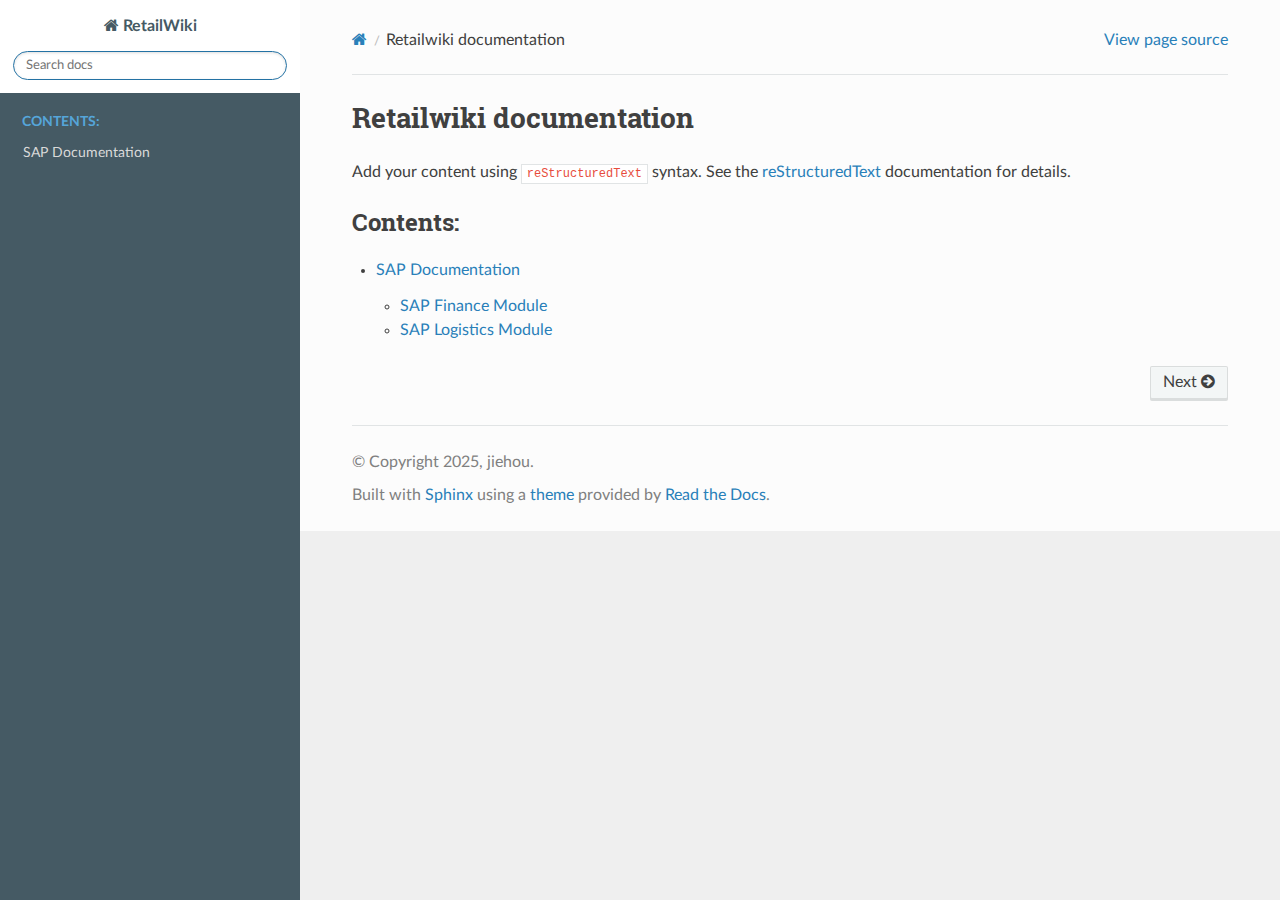
==== index.html @ ed8a0c40 "Deploy documentation to gh-pages" ====
<!DOCTYPE html>
<html class="writer-html5" lang="en" data-content_root="./">
<head>
  <meta charset="utf-8" /><meta name="viewport" content="width=device-width, initial-scale=1" />

  <meta name="viewport" content="width=device-width, initial-scale=1.0" />
  <title>Retailwiki documentation &mdash; RetailWiki 0.1 documentation</title>
      <link rel="stylesheet" type="text/css" href="_static/pygments.css?v=b86133f3" />
      <link rel="stylesheet" type="text/css" href="_static/css/theme.css?v=e59714d7" />
      <link rel="stylesheet" type="text/css" href="_static/css/custom.css?v=34990a8a" />

  
      <script src="_static/jquery.js?v=5d32c60e"></script>
      <script src="_static/_sphinx_javascript_frameworks_compat.js?v=2cd50e6c"></script>
      <script src="_static/documentation_options.js?v=2709fde1"></script>
      <script src="_static/doctools.js?v=9bcbadda"></script>
      <script src="_static/sphinx_highlight.js?v=dc90522c"></script>
    <script src="_static/js/theme.js"></script>
    <link rel="index" title="Index" href="genindex.html" />
    <link rel="search" title="Search" href="search.html" />
    <link rel="next" title="SAP Documentation" href="sap/index.html" /> 
</head>

<body class="wy-body-for-nav"> 
  <div class="wy-grid-for-nav">
    <nav data-toggle="wy-nav-shift" class="wy-nav-side">
      <div class="wy-side-scroll">
        <div class="wy-side-nav-search" >

          
          
          <a href="#" class="icon icon-home">
            RetailWiki
          </a>
<div role="search">
  <form id="rtd-search-form" class="wy-form" action="search.html" method="get">
    <input type="text" name="q" placeholder="Search docs" aria-label="Search docs" />
    <input type="hidden" name="check_keywords" value="yes" />
    <input type="hidden" name="area" value="default" />
  </form>
</div>
        </div><div class="wy-menu wy-menu-vertical" data-spy="affix" role="navigation" aria-label="Navigation menu">
              <p class="caption" role="heading"><span class="caption-text">Contents:</span></p>
<ul>
<li class="toctree-l1"><a class="reference internal" href="sap/index.html">SAP Documentation</a></li>
</ul>

        </div>
      </div>
    </nav>

    <section data-toggle="wy-nav-shift" class="wy-nav-content-wrap"><nav class="wy-nav-top" aria-label="Mobile navigation menu" >
          <i data-toggle="wy-nav-top" class="fa fa-bars"></i>
          <a href="#">RetailWiki</a>
      </nav>

      <div class="wy-nav-content">
        <div class="rst-content">
          <div role="navigation" aria-label="Page navigation">
  <ul class="wy-breadcrumbs">
      <li><a href="#" class="icon icon-home" aria-label="Home"></a></li>
      <li class="breadcrumb-item active">Retailwiki documentation</li>
      <li class="wy-breadcrumbs-aside">
            <a href="_sources/index.rst.txt" rel="nofollow"> View page source</a>
      </li>
  </ul>
  <hr/>
</div>
          <div role="main" class="document" itemscope="itemscope" itemtype="http://schema.org/Article">
           <div itemprop="articleBody">
             
  <section id="retailwiki-documentation">
<h1>Retailwiki documentation<a class="headerlink" href="#retailwiki-documentation" title="Link to this heading"></a></h1>
<p>Add your content using <code class="docutils literal notranslate"><span class="pre">reStructuredText</span></code> syntax. See the
<a class="reference external" href="https://www.sphinx-doc.org/en/master/usage/restructuredtext/index.html">reStructuredText</a>
documentation for details.</p>
<div class="toctree-wrapper compound">
<p class="caption" role="heading"><span class="caption-text">Contents:</span></p>
<ul>
<li class="toctree-l1"><a class="reference internal" href="sap/index.html">SAP Documentation</a><ul>
<li class="toctree-l2"><a class="reference internal" href="sap/modules/finance.html">SAP Finance Module</a></li>
<li class="toctree-l2"><a class="reference internal" href="sap/modules/logistics.html">SAP Logistics Module</a></li>
</ul>
</li>
</ul>
</div>
</section>


           </div>
          </div>
          <footer><div class="rst-footer-buttons" role="navigation" aria-label="Footer">
        <a href="sap/index.html" class="btn btn-neutral float-right" title="SAP Documentation" accesskey="n" rel="next">Next <span class="fa fa-arrow-circle-right" aria-hidden="true"></span></a>
    </div>

  <hr/>

  <div role="contentinfo">
    <p>&#169; Copyright 2025, jiehou.</p>
  </div>

  Built with <a href="https://www.sphinx-doc.org/">Sphinx</a> using a
    <a href="https://github.com/readthedocs/sphinx_rtd_theme">theme</a>
    provided by <a href="https://readthedocs.org">Read the Docs</a>.
   

</footer>
        </div>
      </div>
    </section>
  </div>
  <script>
      jQuery(function () {
          SphinxRtdTheme.Navigation.enable(true);
      });
  </script> 

</body>
</html>
---- _static/pygments.css ----
pre { line-height: 125%; }
td.linenos .normal { color: inherit; background-color: transparent; padding-left: 5px; padding-right: 5px; }
span.linenos { color: inherit; background-color: transparent; padding-left: 5px; padding-right: 5px; }
td.linenos .special { color: #000000; background-color: #ffffc0; padding-left: 5px; padding-right: 5px; }
span.linenos.special { color: #000000; background-color: #ffffc0; padding-left: 5px; padding-right: 5px; }
.highlight .hll { background-color: #ffffcc }
.highlight { background: #f8f8f8; }
.highlight .c { color: #3D7B7B; font-style: italic } /* Comment */
.highlight .err { border: 1px solid #F00 } /* Error */
.highlight .k { color: #008000; font-weight: bold } /* Keyword */
.highlight .o { color: #666 } /* Operator */
.highlight .ch { color: #3D7B7B; font-style: italic } /* Comment.Hashbang */
.highlight .cm { color: #3D7B7B; font-style: italic } /* Comment.Multiline */
.highlight .cp { color: #9C6500 } /* Comment.Preproc */
.highlight .cpf { color: #3D7B7B; font-style: italic } /* Comment.PreprocFile */
.highlight .c1 { color: #3D7B7B; font-style: italic } /* Comment.Single */
.highlight .cs { color: #3D7B7B; font-style: italic } /* Comment.Special */
.highlight .gd { color: #A00000 } /* Generic.Deleted */
.highlight .ge { font-style: italic } /* Generic.Emph */
.highlight .ges { font-weight: bold; font-style: italic } /* Generic.EmphStrong */
.highlight .gr { color: #E40000 } /* Generic.Error */
.highlight .gh { color: #000080; font-weight: bold } /* Generic.Heading */
.highlight .gi { color: #008400 } /* Generic.Inserted */
.highlight .go { color: #717171 } /* Generic.Output */
.highlight .gp { color: #000080; font-weight: bold } /* Generic.Prompt */
.highlight .gs { font-weight: bold } /* Generic.Strong */
.highlight .gu { color: #800080; font-weight: bold } /* Generic.Subheading */
.highlight .gt { color: #04D } /* Generic.Traceback */
.highlight .kc { color: #008000; font-weight: bold } /* Keyword.Constant */
.highlight .kd { color: #008000; font-weight: bold } /* Keyword.Declaration */
.highlight .kn { color: #008000; font-weight: bold } /* Keyword.Namespace */
.highlight .kp { color: #008000 } /* Keyword.Pseudo */
.highlight .kr { color: #008000; font-weight: bold } /* Keyword.Reserved */
.highlight .kt { color: #B00040 } /* Keyword.Type */
.highlight .m { color: #666 } /* Literal.Number */
.highlight .s { color: #BA2121 } /* Literal.String */
.highlight .na { color: #687822 } /* Name.Attribute */
.highlight .nb { color: #008000 } /* Name.Builtin */
.highlight .nc { color: #00F; font-weight: bold } /* Name.Class */
.highlight .no { color: #800 } /* Name.Constant */
.highlight .nd { color: #A2F } /* Name.Decorator */
.highlight .ni { color: #717171; font-weight: bold } /* Name.Entity */
.highlight .ne { color: #CB3F38; font-weight: bold } /* Name.Exception */
.highlight .nf { color: #00F } /* Name.Function */
.highlight .nl { color: #767600 } /* Name.Label */
.highlight .nn { color: #00F; font-weight: bold } /* Name.Namespace */
.highlight .nt { color: #008000; font-weight: bold } /* Name.Tag */
.highlight .nv { color: #19177C } /* Name.Variable */
.highlight .ow { color: #A2F; font-weight: bold } /* Operator.Word */
.highlight .w { color: #BBB } /* Text.Whitespace */
.highlight .mb { color: #666 } /* Literal.Number.Bin */
.highlight .mf { color: #666 } /* Literal.Number.Float */
.highlight .mh { color: #666 } /* Literal.Number.Hex */
.highlight .mi { color: #666 } /* Literal.Number.Integer */
.highlight .mo { color: #666 } /* Literal.Number.Oct */
.highlight .sa { color: #BA2121 } /* Literal.String.Affix */
.highlight .sb { color: #BA2121 } /* Literal.String.Backtick */
.highlight .sc { color: #BA2121 } /* Literal.String.Char */
.highlight .dl { color: #BA2121 } /* Literal.String.Delimiter */
.highlight .sd { color: #BA2121; font-style: italic } /* Literal.String.Doc */
.highlight .s2 { color: #BA2121 } /* Literal.String.Double */
.highlight .se { color: #AA5D1F; font-weight: bold } /* Literal.String.Escape */
.highlight .sh { color: #BA2121 } /* Literal.String.Heredoc */
.highlight .si { color: #A45A77; font-weight: bold } /* Literal.String.Interpol */
.highlight .sx { color: #008000 } /* Literal.String.Other */
.highlight .sr { color: #A45A77 } /* Literal.String.Regex */
.highlight .s1 { color: #BA2121 } /* Literal.String.Single */
.highlight .ss { color: #19177C } /* Literal.String.Symbol */
.highlight .bp { color: #008000 } /* Name.Builtin.Pseudo */
.highlight .fm { color: #00F } /* Name.Function.Magic */
.highlight .vc { color: #19177C } /* Name.Variable.Class */
.highlight .vg { color: #19177C } /* Name.Variable.Global */
.highlight .vi { color: #19177C } /* Name.Variable.Instance */
.highlight .vm { color: #19177C } /* Name.Variable.Magic */
.highlight .il { color: #666 } /* Literal.Number.Integer.Long */
---- _static/css/theme.css ----
html{box-sizing:border-box}*,:after,:before{box-sizing:inherit}article,aside,details,figcaption,figure,footer,header,hgroup,nav,section{display:block}audio,canvas,video{display:inline-block;*display:inline;*zoom:1}[hidden],audio:not([controls]){display:none}*{-webkit-box-sizing:border-box;-moz-box-sizing:border-box;box-sizing:border-box}html{font-size:100%;-webkit-text-size-adjust:100%;-ms-text-size-adjust:100%}body{margin:0}a:active,a:hover{outline:0}abbr[title]{border-bottom:1px dotted}b,strong{font-weight:700}blockquote{margin:0}dfn{font-style:italic}ins{background:#ff9;text-decoration:none}ins,mark{color:#000}mark{background:#ff0;font-style:italic;font-weight:700}.rst-content code,.rst-content tt,code,kbd,pre,samp{font-family:monospace,serif;_font-family:courier new,monospace;font-size:1em}pre{white-space:pre}q{quotes:none}q:after,q:before{content:"";content:none}small{font-size:85%}sub,sup{font-size:75%;line-height:0;position:relative;vertical-align:baseline}sup{top:-.5em}sub{bottom:-.25em}dl,ol,ul{margin:0;padding:0;list-style:none;list-style-image:none}li{list-style:none}dd{margin:0}img{border:0;-ms-interpolation-mode:bicubic;vertical-align:middle;max-width:100%}svg:not(:root){overflow:hidden}figure,form{margin:0}label{cursor:pointer}button,input,select,textarea{font-size:100%;margin:0;vertical-align:baseline;*vertical-align:middle}button,input{line-height:normal}button,input[type=button],input[type=reset],input[type=submit]{cursor:pointer;-webkit-appearance:button;*overflow:visible}button[disabled],input[disabled]{cursor:default}input[type=search]{-webkit-appearance:textfield;-moz-box-sizing:content-box;-webkit-box-sizing:content-box;box-sizing:content-box}textarea{resize:vertical}table{border-collapse:collapse;border-spacing:0}td{vertical-align:top}.chromeframe{margin:.2em 0;background:#ccc;color:#000;padding:.2em 0}.ir{display:block;border:0;text-indent:-999em;overflow:hidden;background-color:transparent;background-repeat:no-repeat;text-align:left;direction:ltr;*line-height:0}.ir br{display:none}.hidden{display:none!important;visibility:hidden}.visuallyhidden{border:0;clip:rect(0 0 0 0);height:1px;margin:-1px;overflow:hidden;padding:0;position:absolute;width:1px}.visuallyhidden.focusable:active,.visuallyhidden.focusable:focus{clip:auto;height:auto;margin:0;overflow:visible;position:static;width:auto}.invisible{visibility:hidden}.relative{position:relative}big,small{font-size:100%}@media print{body,html,section{background:none!important}*{box-shadow:none!important;text-shadow:none!important;filter:none!important;-ms-filter:none!important}a,a:visited{text-decoration:underline}.ir a:after,a[href^="#"]:after,a[href^="javascript:"]:after{content:""}blockquote,pre{page-break-inside:avoid}thead{display:table-header-group}img,tr{page-break-inside:avoid}img{max-width:100%!important}@page{margin:.5cm}.rst-content .toctree-wrapper>p.caption,h2,h3,p{orphans:3;widows:3}.rst-content .toctree-wrapper>p.caption,h2,h3{page-break-after:avoid}}.btn,.fa:before,.icon:before,.rst-content .admonition,.rst-content .admonition-title:before,.rst-content .admonition-todo,.rst-content .attention,.rst-content .caution,.rst-content .code-block-caption .headerlink:before,.rst-content .danger,.rst-content .eqno .headerlink:before,.rst-content .error,.rst-content .hint,.rst-content .important,.rst-content .note,.rst-content .seealso,.rst-content .tip,.rst-content .warning,.rst-content code.download span:first-child:before,.rst-content dl dt .headerlink:before,.rst-content h1 .headerlink:before,.rst-content h2 .headerlink:before,.rst-content h3 .headerlink:before,.rst-content h4 .headerlink:before,.rst-content h5 .headerlink:before,.rst-content h6 .headerlink:before,.rst-content p.caption .headerlink:before,.rst-content p .headerlink:before,.rst-content table>caption .headerlink:before,.rst-content tt.download span:first-child:before,.wy-alert,.wy-dropdown .caret:before,.wy-inline-validate.wy-inline-validate-danger .wy-input-context:before,.wy-inline-validate.wy-inline-validate-info .wy-input-context:before,.wy-inline-validate.wy-inline-validate-success .wy-input-context:before,.wy-inline-validate.wy-inline-validate-warning .wy-input-context:before,.wy-menu-vertical li.current>a button.toctree-expand:before,.wy-menu-vertical li.on a button.toctree-expand:before,.wy-menu-vertical li button.toctree-expand:before,input[type=color],input[type=date],input[type=datetime-local],input[type=datetime],input[type=email],input[type=month],input[type=number],input[type=password],input[type=search],input[type=tel],input[type=text],input[type=time],input[type=url],input[type=week],select,textarea{-webkit-font-smoothing:antialiased}.clearfix{*zoom:1}.clearfix:after,.clearfix:before{display:table;content:""}.clearfix:after{clear:both}/*!
 *  Font Awesome 4.7.0 by @davegandy - http://fontawesome.io - @fontawesome
 *  License - http://fontawesome.io/license (Font: SIL OFL 1.1, CSS: MIT License)
 */@font-face{font-family:FontAwesome;src:url(fonts/fontawesome-webfont.eot?674f50d287a8c48dc19ba404d20fe713);src:url(fonts/fontawesome-webfont.eot?674f50d287a8c48dc19ba404d20fe713?#iefix&v=4.7.0) format("embedded-opentype"),url(fonts/fontawesome-webfont.woff2?af7ae505a9eed503f8b8e6982036873e) format("woff2"),url(fonts/fontawesome-webfont.woff?fee66e712a8a08eef5805a46892932ad) format("woff"),url(fonts/fontawesome-webfont.ttf?b06871f281fee6b241d60582ae9369b9) format("truetype"),url(fonts/fontawesome-webfont.svg?912ec66d7572ff821749319396470bde#fontawesomeregular) format("svg");font-weight:400;font-style:normal}.fa,.icon,.rst-content .admonition-title,.rst-content .code-block-caption .headerlink,.rst-content .eqno .headerlink,.rst-content code.download span:first-child,.rst-content dl dt .headerlink,.rst-content h1 .headerlink,.rst-content h2 .headerlink,.rst-content h3 .headerlink,.rst-content h4 .headerlink,.rst-content h5 .headerlink,.rst-content h6 .headerlink,.rst-content p.caption .headerlink,.rst-content p .headerlink,.rst-content table>caption .headerlink,.rst-content tt.download span:first-child,.wy-menu-vertical li.current>a button.toctree-expand,.wy-menu-vertical li.on a button.toctree-expand,.wy-menu-vertical li button.toctree-expand{display:inline-block;font:normal normal normal 14px/1 FontAwesome;font-size:inherit;text-rendering:auto;-webkit-font-smoothing:antialiased;-moz-osx-font-smoothing:grayscale}.fa-lg{font-size:1.33333em;line-height:.75em;vertical-align:-15%}.fa-2x{font-size:2em}.fa-3x{font-size:3em}.fa-4x{font-size:4em}.fa-5x{font-size:5em}.fa-fw{width:1.28571em;text-align:center}.fa-ul{padding-left:0;margin-left:2.14286em;list-style-type:none}.fa-ul>li{position:relative}.fa-li{position:absolute;left:-2.14286em;width:2.14286em;top:.14286em;text-align:center}.fa-li.fa-lg{left:-1.85714em}.fa-border{padding:.2em .25em .15em;border:.08em solid #eee;border-radius:.1em}.fa-pull-left{float:left}.fa-pull-right{float:right}.fa-pull-left.icon,.fa.fa-pull-left,.rst-content .code-block-caption .fa-pull-left.headerlink,.rst-content .eqno .fa-pull-left.headerlink,.rst-content .fa-pull-left.admonition-title,.rst-content code.download span.fa-pull-left:first-child,.rst-content dl dt .fa-pull-left.headerlink,.rst-content h1 .fa-pull-left.headerlink,.rst-content h2 .fa-pull-left.headerlink,.rst-content h3 .fa-pull-left.headerlink,.rst-content h4 .fa-pull-left.headerlink,.rst-content h5 .fa-pull-left.headerlink,.rst-content h6 .fa-pull-left.headerlink,.rst-content p .fa-pull-left.headerlink,.rst-content table>caption .fa-pull-left.headerlink,.rst-content tt.download span.fa-pull-left:first-child,.wy-menu-vertical li.current>a button.fa-pull-left.toctree-expand,.wy-menu-vertical li.on a button.fa-pull-left.toctree-expand,.wy-menu-vertical li button.fa-pull-left.toctree-expand{margin-right:.3em}.fa-pull-right.icon,.fa.fa-pull-right,.rst-content .code-block-caption .fa-pull-right.headerlink,.rst-content .eqno .fa-pull-right.headerlink,.rst-content .fa-pull-right.admonition-title,.rst-content code.download span.fa-pull-right:first-child,.rst-content dl dt .fa-pull-right.headerlink,.rst-content h1 .fa-pull-right.headerlink,.rst-content h2 .fa-pull-right.headerlink,.rst-content h3 .fa-pull-right.headerlink,.rst-content h4 .fa-pull-right.headerlink,.rst-content h5 .fa-pull-right.headerlink,.rst-content h6 .fa-pull-right.headerlink,.rst-content p .fa-pull-right.headerlink,.rst-content table>caption .fa-pull-right.headerlink,.rst-content tt.download span.fa-pull-right:first-child,.wy-menu-vertical li.current>a button.fa-pull-right.toctree-expand,.wy-menu-vertical li.on a button.fa-pull-right.toctree-expand,.wy-menu-vertical li button.fa-pull-right.toctree-expand{margin-left:.3em}.pull-right{float:right}.pull-left{float:left}.fa.pull-left,.pull-left.icon,.rst-content .code-block-caption .pull-left.headerlink,.rst-content .eqno .pull-left.headerlink,.rst-content .pull-left.admonition-title,.rst-content code.download span.pull-left:first-child,.rst-content dl dt .pull-left.headerlink,.rst-content h1 .pull-left.headerlink,.rst-content h2 .pull-left.headerlink,.rst-content h3 .pull-left.headerlink,.rst-content h4 .pull-left.headerlink,.rst-content h5 .pull-left.headerlink,.rst-content h6 .pull-left.headerlink,.rst-content p .pull-left.headerlink,.rst-content table>caption .pull-left.headerlink,.rst-content tt.download span.pull-left:first-child,.wy-menu-vertical li.current>a button.pull-left.toctree-expand,.wy-menu-vertical li.on a button.pull-left.toctree-expand,.wy-menu-vertical li button.pull-left.toctree-expand{margin-right:.3em}.fa.pull-right,.pull-right.icon,.rst-content .code-block-caption .pull-right.headerlink,.rst-content .eqno .pull-right.headerlink,.rst-content .pull-right.admonition-title,.rst-content code.download span.pull-right:first-child,.rst-content dl dt .pull-right.headerlink,.rst-content h1 .pull-right.headerlink,.rst-content h2 .pull-right.headerlink,.rst-content h3 .pull-right.headerlink,.rst-content h4 .pull-right.headerlink,.rst-content h5 .pull-right.headerlink,.rst-content h6 .pull-right.headerlink,.rst-content p .pull-right.headerlink,.rst-content table>caption .pull-right.headerlink,.rst-content tt.download span.pull-right:first-child,.wy-menu-vertical li.current>a button.pull-right.toctree-expand,.wy-menu-vertical li.on a button.pull-right.toctree-expand,.wy-menu-vertical li button.pull-right.toctree-expand{margin-left:.3em}.fa-spin{-webkit-animation:fa-spin 2s linear infinite;animation:fa-spin 2s linear infinite}.fa-pulse{-webkit-animation:fa-spin 1s steps(8) infinite;animation:fa-spin 1s steps(8) infinite}@-webkit-keyframes fa-spin{0%{-webkit-transform:rotate(0deg);transform:rotate(0deg)}to{-webkit-transform:rotate(359deg);transform:rotate(359deg)}}@keyframes fa-spin{0%{-webkit-transform:rotate(0deg);transform:rotate(0deg)}to{-webkit-transform:rotate(359deg);transform:rotate(359deg)}}.fa-rotate-90{-ms-filter:"progid:DXImageTransform.Microsoft.BasicImage(rotation=1)";-webkit-transform:rotate(90deg);-ms-transform:rotate(90deg);transform:rotate(90deg)}.fa-rotate-180{-ms-filter:"progid:DXImageTransform.Microsoft.BasicImage(rotation=2)";-webkit-transform:rotate(180deg);-ms-transform:rotate(180deg);transform:rotate(180deg)}.fa-rotate-270{-ms-filter:"progid:DXImageTransform.Microsoft.BasicImage(rotation=3)";-webkit-transform:rotate(270deg);-ms-transform:rotate(270deg);transform:rotate(270deg)}.fa-flip-horizontal{-ms-filter:"progid:DXImageTransform.Microsoft.BasicImage(rotation=0, mirror=1)";-webkit-transform:scaleX(-1);-ms-transform:scaleX(-1);transform:scaleX(-1)}.fa-flip-vertical{-ms-filter:"progid:DXImageTransform.Microsoft.BasicImage(rotation=2, mirror=1)";-webkit-transform:scaleY(-1);-ms-transform:scaleY(-1);transform:scaleY(-1)}:root .fa-flip-horizontal,:root .fa-flip-vertical,:root .fa-rotate-90,:root .fa-rotate-180,:root .fa-rotate-270{filter:none}.fa-stack{position:relative;display:inline-block;width:2em;height:2em;line-height:2em;vertical-align:middle}.fa-stack-1x,.fa-stack-2x{position:absolute;left:0;width:100%;text-align:center}.fa-stack-1x{line-height:inherit}.fa-stack-2x{font-size:2em}.fa-inverse{color:#fff}.fa-glass:before{content:""}.fa-music:before{content:""}.fa-search:before,.icon-search:before{content:""}.fa-envelope-o:before{content:""}.fa-heart:before{content:""}.fa-star:before{content:""}.fa-star-o:before{content:""}.fa-user:before{content:""}.fa-film:before{content:""}.fa-th-large:before{content:""}.fa-th:before{content:""}.fa-th-list:before{content:""}.fa-check:before{content:""}.fa-close:before,.fa-remove:before,.fa-times:before{content:""}.fa-search-plus:before{content:""}.fa-search-minus:before{content:""}.fa-power-off:before{content:""}.fa-signal:before{content:""}.fa-cog:before,.fa-gear:before{content:""}.fa-trash-o:before{content:""}.fa-home:before,.icon-home:before{content:""}.fa-file-o:before{content:""}.fa-clock-o:before{content:""}.fa-road:before{content:""}.fa-download:before,.rst-content code.download span:first-child:before,.rst-content tt.download span:first-child:before{content:""}.fa-arrow-circle-o-down:before{content:""}.fa-arrow-circle-o-up:before{content:""}.fa-inbox:before{content:""}.fa-play-circle-o:before{content:""}.fa-repeat:before,.fa-rotate-right:before{content:""}.fa-refresh:before{content:""}.fa-list-alt:before{content:""}.fa-lock:before{content:""}.fa-flag:before{content:""}.fa-headphones:before{content:""}.fa-volume-off:before{content:""}.fa-volume-down:before{content:""}.fa-volume-up:before{content:""}.fa-qrcode:before{content:""}.fa-barcode:before{content:""}.fa-tag:before{content:""}.fa-tags:before{content:""}.fa-book:before,.icon-book:before{content:""}.fa-bookmark:before{content:""}.fa-print:before{content:""}.fa-camera:before{content:""}.fa-font:before{content:""}.fa-bold:before{content:""}.fa-italic:before{content:""}.fa-text-height:before{content:""}.fa-text-width:before{content:""}.fa-align-left:before{content:""}.fa-align-center:before{content:""}.fa-align-right:before{content:""}.fa-align-justify:before{content:""}.fa-list:before{content:""}.fa-dedent:before,.fa-outdent:before{content:""}.fa-indent:before{content:""}.fa-video-camera:before{content:""}.fa-image:before,.fa-photo:before,.fa-picture-o:before{content:""}.fa-pencil:before{content:""}.fa-map-marker:before{content:""}.fa-adjust:before{content:""}.fa-tint:before{content:""}.fa-edit:before,.fa-pencil-square-o:before{content:""}.fa-share-square-o:before{content:""}.fa-check-square-o:before{content:""}.fa-arrows:before{content:""}.fa-step-backward:before{content:""}.fa-fast-backward:before{content:""}.fa-backward:before{content:""}.fa-play:before{content:""}.fa-pause:before{content:""}.fa-stop:before{content:""}.fa-forward:before{content:""}.fa-fast-forward:before{content:""}.fa-step-forward:before{content:""}.fa-eject:before{content:""}.fa-chevron-left:before{content:""}.fa-chevron-right:before{content:""}.fa-plus-circle:before{content:""}.fa-minus-circle:before{content:""}.fa-times-circle:before,.wy-inline-validate.wy-inline-validate-danger .wy-input-context:before{content:""}.fa-check-circle:before,.wy-inline-validate.wy-inline-validate-success .wy-input-context:before{content:""}.fa-question-circle:before{content:""}.fa-info-circle:before{content:""}.fa-crosshairs:before{content:""}.fa-times-circle-o:before{content:""}.fa-check-circle-o:before{content:""}.fa-ban:before{content:""}.fa-arrow-left:before{content:""}.fa-arrow-right:before{content:""}.fa-arrow-up:before{content:""}.fa-arrow-down:before{content:""}.fa-mail-forward:before,.fa-share:before{content:""}.fa-expand:before{content:""}.fa-compress:before{content:""}.fa-plus:before{content:""}.fa-minus:before{content:""}.fa-asterisk:before{content:""}.fa-exclamation-circle:before,.rst-content .admonition-title:before,.wy-inline-validate.wy-inline-validate-info .wy-input-context:before,.wy-inline-validate.wy-inline-validate-warning .wy-input-context:before{content:""}.fa-gift:before{content:""}.fa-leaf:before{content:""}.fa-fire:before,.icon-fire:before{content:""}.fa-eye:before{content:""}.fa-eye-slash:before{content:""}.fa-exclamation-triangle:before,.fa-warning:before{content:""}.fa-plane:before{content:""}.fa-calendar:before{content:""}.fa-random:before{content:""}.fa-comment:before{content:""}.fa-magnet:before{content:""}.fa-chevron-up:before{content:""}.fa-chevron-down:before{content:""}.fa-retweet:before{content:""}.fa-shopping-cart:before{content:""}.fa-folder:before{content:""}.fa-folder-open:before{content:""}.fa-arrows-v:before{content:""}.fa-arrows-h:before{content:""}.fa-bar-chart-o:before,.fa-bar-chart:before{content:""}.fa-twitter-square:before{content:""}.fa-facebook-square:before{content:""}.fa-camera-retro:before{content:""}.fa-key:before{content:""}.fa-cogs:before,.fa-gears:before{content:""}.fa-comments:before{content:""}.fa-thumbs-o-up:before{content:""}.fa-thumbs-o-down:before{content:""}.fa-star-half:before{content:""}.fa-heart-o:before{content:""}.fa-sign-out:before{content:""}.fa-linkedin-square:before{content:""}.fa-thumb-tack:before{content:""}.fa-external-link:before{content:""}.fa-sign-in:before{content:""}.fa-trophy:before{content:""}.fa-github-square:before{content:""}.fa-upload:before{content:""}.fa-lemon-o:before{content:""}.fa-phone:before{content:""}.fa-square-o:before{content:""}.fa-bookmark-o:before{content:""}.fa-phone-square:before{content:""}.fa-twitter:before{content:""}.fa-facebook-f:before,.fa-facebook:before{content:""}.fa-github:before,.icon-github:before{content:""}.fa-unlock:before{content:""}.fa-credit-card:before{content:""}.fa-feed:before,.fa-rss:before{content:""}.fa-hdd-o:before{content:""}.fa-bullhorn:before{content:""}.fa-bell:before{content:""}.fa-certificate:before{content:""}.fa-hand-o-right:before{content:""}.fa-hand-o-left:before{content:""}.fa-hand-o-up:before{content:""}.fa-hand-o-down:before{content:""}.fa-arrow-circle-left:before,.icon-circle-arrow-left:before{content:""}.fa-arrow-circle-right:before,.icon-circle-arrow-right:before{content:""}.fa-arrow-circle-up:before{content:""}.fa-arrow-circle-down:before{content:""}.fa-globe:before{content:""}.fa-wrench:before{content:""}.fa-tasks:before{content:""}.fa-filter:before{content:""}.fa-briefcase:before{content:""}.fa-arrows-alt:before{content:""}.fa-group:before,.fa-users:before{content:""}.fa-chain:before,.fa-link:before,.icon-link:before{content:""}.fa-cloud:before{content:""}.fa-flask:before{content:""}.fa-cut:before,.fa-scissors:before{content:""}.fa-copy:before,.fa-files-o:before{content:""}.fa-paperclip:before{content:""}.fa-floppy-o:before,.fa-save:before{content:""}.fa-square:before{content:""}.fa-bars:before,.fa-navicon:before,.fa-reorder:before{content:""}.fa-list-ul:before{content:""}.fa-list-ol:before{content:""}.fa-strikethrough:before{content:""}.fa-underline:before{content:""}.fa-table:before{content:""}.fa-magic:before{content:""}.fa-truck:before{content:""}.fa-pinterest:before{content:""}.fa-pinterest-square:before{content:""}.fa-google-plus-square:before{content:""}.fa-google-plus:before{content:""}.fa-money:before{content:""}.fa-caret-down:before,.icon-caret-down:before,.wy-dropdown .caret:before{content:""}.fa-caret-up:before{content:""}.fa-caret-left:before{content:""}.fa-caret-right:before{content:""}.fa-columns:before{content:""}.fa-sort:before,.fa-unsorted:before{content:""}.fa-sort-desc:before,.fa-sort-down:before{content:""}.fa-sort-asc:before,.fa-sort-up:before{content:""}.fa-envelope:before{content:""}.fa-linkedin:before{content:""}.fa-rotate-left:before,.fa-undo:before{content:""}.fa-gavel:before,.fa-legal:before{content:""}.fa-dashboard:before,.fa-tachometer:before{content:""}.fa-comment-o:before{content:""}.fa-comments-o:before{content:""}.fa-bolt:before,.fa-flash:before{content:""}.fa-sitemap:before{content:""}.fa-umbrella:before{content:""}.fa-clipboard:before,.fa-paste:before{content:""}.fa-lightbulb-o:before{content:""}.fa-exchange:before{content:""}.fa-cloud-download:before{content:""}.fa-cloud-upload:before{content:""}.fa-user-md:before{content:""}.fa-stethoscope:before{content:""}.fa-suitcase:before{content:""}.fa-bell-o:before{content:""}.fa-coffee:before{content:""}.fa-cutlery:before{content:""}.fa-file-text-o:before{content:""}.fa-building-o:before{content:""}.fa-hospital-o:before{content:""}.fa-ambulance:before{content:""}.fa-medkit:before{content:""}.fa-fighter-jet:before{content:""}.fa-beer:before{content:""}.fa-h-square:before{content:""}.fa-plus-square:before{content:""}.fa-angle-double-left:before{content:""}.fa-angle-double-right:before{content:""}.fa-angle-double-up:before{content:""}.fa-angle-double-down:before{content:""}.fa-angle-left:before{content:""}.fa-angle-right:before{content:""}.fa-angle-up:before{content:""}.fa-angle-down:before{content:""}.fa-desktop:before{content:""}.fa-laptop:before{content:""}.fa-tablet:before{content:""}.fa-mobile-phone:before,.fa-mobile:before{content:""}.fa-circle-o:before{content:""}.fa-quote-left:before{content:""}.fa-quote-right:before{content:""}.fa-spinner:before{content:""}.fa-circle:before{content:""}.fa-mail-reply:before,.fa-reply:before{content:""}.fa-github-alt:before{content:""}.fa-folder-o:before{content:""}.fa-folder-open-o:before{content:""}.fa-smile-o:before{content:""}.fa-frown-o:before{content:""}.fa-meh-o:before{content:""}.fa-gamepad:before{content:""}.fa-keyboard-o:before{content:""}.fa-flag-o:before{content:""}.fa-flag-checkered:before{content:""}.fa-terminal:before{content:""}.fa-code:before{content:""}.fa-mail-reply-all:before,.fa-reply-all:before{content:""}.fa-star-half-empty:before,.fa-star-half-full:before,.fa-star-half-o:before{content:""}.fa-location-arrow:before{content:""}.fa-crop:before{content:""}.fa-code-fork:before{content:""}.fa-chain-broken:before,.fa-unlink:before{content:""}.fa-question:before{content:""}.fa-info:before{content:""}.fa-exclamation:before{content:""}.fa-superscript:before{content:""}.fa-subscript:before{content:""}.fa-eraser:before{content:""}.fa-puzzle-piece:before{content:""}.fa-microphone:before{content:""}.fa-microphone-slash:before{content:""}.fa-shield:before{content:""}.fa-calendar-o:before{content:""}.fa-fire-extinguisher:before{content:""}.fa-rocket:before{content:""}.fa-maxcdn:before{content:""}.fa-chevron-circle-left:before{content:""}.fa-chevron-circle-right:before{content:""}.fa-chevron-circle-up:before{content:""}.fa-chevron-circle-down:before{content:""}.fa-html5:before{content:""}.fa-css3:before{content:""}.fa-anchor:before{content:""}.fa-unlock-alt:before{content:""}.fa-bullseye:before{content:""}.fa-ellipsis-h:before{content:""}.fa-ellipsis-v:before{content:""}.fa-rss-square:before{content:""}.fa-play-circle:before{content:""}.fa-ticket:before{content:""}.fa-minus-square:before{content:""}.fa-minus-square-o:before,.wy-menu-vertical li.current>a button.toctree-expand:before,.wy-menu-vertical li.on a button.toctree-expand:before{content:""}.fa-level-up:before{content:""}.fa-level-down:before{content:""}.fa-check-square:before{content:""}.fa-pencil-square:before{content:""}.fa-external-link-square:before{content:""}.fa-share-square:before{content:""}.fa-compass:before{content:""}.fa-caret-square-o-down:before,.fa-toggle-down:before{content:""}.fa-caret-square-o-up:before,.fa-toggle-up:before{content:""}.fa-caret-square-o-right:before,.fa-toggle-right:before{content:""}.fa-eur:before,.fa-euro:before{content:""}.fa-gbp:before{content:""}.fa-dollar:before,.fa-usd:before{content:""}.fa-inr:before,.fa-rupee:before{content:""}.fa-cny:before,.fa-jpy:before,.fa-rmb:before,.fa-yen:before{content:""}.fa-rouble:before,.fa-rub:before,.fa-ruble:before{content:""}.fa-krw:before,.fa-won:before{content:""}.fa-bitcoin:before,.fa-btc:before{content:""}.fa-file:before{content:""}.fa-file-text:before{content:""}.fa-sort-alpha-asc:before{content:""}.fa-sort-alpha-desc:before{content:""}.fa-sort-amount-asc:before{content:""}.fa-sort-amount-desc:before{content:""}.fa-sort-numeric-asc:before{content:""}.fa-sort-numeric-desc:before{content:""}.fa-thumbs-up:before{content:""}.fa-thumbs-down:before{content:""}.fa-youtube-square:before{content:""}.fa-youtube:before{content:""}.fa-xing:before{content:""}.fa-xing-square:before{content:""}.fa-youtube-play:before{content:""}.fa-dropbox:before{content:""}.fa-stack-overflow:before{content:""}.fa-instagram:before{content:""}.fa-flickr:before{content:""}.fa-adn:before{content:""}.fa-bitbucket:before,.icon-bitbucket:before{content:""}.fa-bitbucket-square:before{content:""}.fa-tumblr:before{content:""}.fa-tumblr-square:before{content:""}.fa-long-arrow-down:before{content:""}.fa-long-arrow-up:before{content:""}.fa-long-arrow-left:before{content:""}.fa-long-arrow-right:before{content:""}.fa-apple:before{content:""}.fa-windows:before{content:""}.fa-android:before{content:""}.fa-linux:before{content:""}.fa-dribbble:before{content:""}.fa-skype:before{content:""}.fa-foursquare:before{content:""}.fa-trello:before{content:""}.fa-female:before{content:""}.fa-male:before{content:""}.fa-gittip:before,.fa-gratipay:before{content:""}.fa-sun-o:before{content:""}.fa-moon-o:before{content:""}.fa-archive:before{content:""}.fa-bug:before{content:""}.fa-vk:before{content:""}.fa-weibo:before{content:""}.fa-renren:before{content:""}.fa-pagelines:before{content:""}.fa-stack-exchange:before{content:""}.fa-arrow-circle-o-right:before{content:""}.fa-arrow-circle-o-left:before{content:""}.fa-caret-square-o-left:before,.fa-toggle-left:before{content:""}.fa-dot-circle-o:before{content:""}.fa-wheelchair:before{content:""}.fa-vimeo-square:before{content:""}.fa-try:before,.fa-turkish-lira:before{content:""}.fa-plus-square-o:before,.wy-menu-vertical li button.toctree-expand:before{content:""}.fa-space-shuttle:before{content:""}.fa-slack:before{content:""}.fa-envelope-square:before{content:""}.fa-wordpress:before{content:""}.fa-openid:before{content:""}.fa-bank:before,.fa-institution:before,.fa-university:before{content:""}.fa-graduation-cap:before,.fa-mortar-board:before{content:""}.fa-yahoo:before{content:""}.fa-google:before{content:""}.fa-reddit:before{content:""}.fa-reddit-square:before{content:""}.fa-stumbleupon-circle:before{content:""}.fa-stumbleupon:before{content:""}.fa-delicious:before{content:""}.fa-digg:before{content:""}.fa-pied-piper-pp:before{content:""}.fa-pied-piper-alt:before{content:""}.fa-drupal:before{content:""}.fa-joomla:before{content:""}.fa-language:before{content:""}.fa-fax:before{content:""}.fa-building:before{content:""}.fa-child:before{content:""}.fa-paw:before{content:""}.fa-spoon:before{content:""}.fa-cube:before{content:""}.fa-cubes:before{content:""}.fa-behance:before{content:""}.fa-behance-square:before{content:""}.fa-steam:before{content:""}.fa-steam-square:before{content:""}.fa-recycle:before{content:""}.fa-automobile:before,.fa-car:before{content:""}.fa-cab:before,.fa-taxi:before{content:""}.fa-tree:before{content:""}.fa-spotify:before{content:""}.fa-deviantart:before{content:""}.fa-soundcloud:before{content:""}.fa-database:before{content:""}.fa-file-pdf-o:before{content:""}.fa-file-word-o:before{content:""}.fa-file-excel-o:before{content:""}.fa-file-powerpoint-o:before{content:""}.fa-file-image-o:before,.fa-file-photo-o:before,.fa-file-picture-o:before{content:""}.fa-file-archive-o:before,.fa-file-zip-o:before{content:""}.fa-file-audio-o:before,.fa-file-sound-o:before{content:""}.fa-file-movie-o:before,.fa-file-video-o:before{content:""}.fa-file-code-o:before{content:""}.fa-vine:before{content:""}.fa-codepen:before{content:""}.fa-jsfiddle:before{content:""}.fa-life-bouy:before,.fa-life-buoy:before,.fa-life-ring:before,.fa-life-saver:before,.fa-support:before{content:""}.fa-circle-o-notch:before{content:""}.fa-ra:before,.fa-rebel:before,.fa-resistance:before{content:""}.fa-empire:before,.fa-ge:before{content:""}.fa-git-square:before{content:""}.fa-git:before{content:""}.fa-hacker-news:before,.fa-y-combinator-square:before,.fa-yc-square:before{content:""}.fa-tencent-weibo:before{content:""}.fa-qq:before{content:""}.fa-wechat:before,.fa-weixin:before{content:""}.fa-paper-plane:before,.fa-send:before{content:""}.fa-paper-plane-o:before,.fa-send-o:before{content:""}.fa-history:before{content:""}.fa-circle-thin:before{content:""}.fa-header:before{content:""}.fa-paragraph:before{content:""}.fa-sliders:before{content:""}.fa-share-alt:before{content:""}.fa-share-alt-square:before{content:""}.fa-bomb:before{content:""}.fa-futbol-o:before,.fa-soccer-ball-o:before{content:""}.fa-tty:before{content:""}.fa-binoculars:before{content:""}.fa-plug:before{content:""}.fa-slideshare:before{content:""}.fa-twitch:before{content:""}.fa-yelp:before{content:""}.fa-newspaper-o:before{content:""}.fa-wifi:before{content:""}.fa-calculator:before{content:""}.fa-paypal:before{content:""}.fa-google-wallet:before{content:""}.fa-cc-visa:before{content:""}.fa-cc-mastercard:before{content:""}.fa-cc-discover:before{content:""}.fa-cc-amex:before{content:""}.fa-cc-paypal:before{content:""}.fa-cc-stripe:before{content:""}.fa-bell-slash:before{content:""}.fa-bell-slash-o:before{content:""}.fa-trash:before{content:""}.fa-copyright:before{content:""}.fa-at:before{content:""}.fa-eyedropper:before{content:""}.fa-paint-brush:before{content:""}.fa-birthday-cake:before{content:""}.fa-area-chart:before{content:""}.fa-pie-chart:before{content:""}.fa-line-chart:before{content:""}.fa-lastfm:before{content:""}.fa-lastfm-square:before{content:""}.fa-toggle-off:before{content:""}.fa-toggle-on:before{content:""}.fa-bicycle:before{content:""}.fa-bus:before{content:""}.fa-ioxhost:before{content:""}.fa-angellist:before{content:""}.fa-cc:before{content:""}.fa-ils:before,.fa-shekel:before,.fa-sheqel:before{content:""}.fa-meanpath:before{content:""}.fa-buysellads:before{content:""}.fa-connectdevelop:before{content:""}.fa-dashcube:before{content:""}.fa-forumbee:before{content:""}.fa-leanpub:before{content:""}.fa-sellsy:before{content:""}.fa-shirtsinbulk:before{content:""}.fa-simplybuilt:before{content:""}.fa-skyatlas:before{content:""}.fa-cart-plus:before{content:""}.fa-cart-arrow-down:before{content:""}.fa-diamond:before{content:""}.fa-ship:before{content:""}.fa-user-secret:before{content:""}.fa-motorcycle:before{content:""}.fa-street-view:before{content:""}.fa-heartbeat:before{content:""}.fa-venus:before{content:""}.fa-mars:before{content:""}.fa-mercury:before{content:""}.fa-intersex:before,.fa-transgender:before{content:""}.fa-transgender-alt:before{content:""}.fa-venus-double:before{content:""}.fa-mars-double:before{content:""}.fa-venus-mars:before{content:""}.fa-mars-stroke:before{content:""}.fa-mars-stroke-v:before{content:""}.fa-mars-stroke-h:before{content:""}.fa-neuter:before{content:""}.fa-genderless:before{content:""}.fa-facebook-official:before{content:""}.fa-pinterest-p:before{content:""}.fa-whatsapp:before{content:""}.fa-server:before{content:""}.fa-user-plus:before{content:""}.fa-user-times:before{content:""}.fa-bed:before,.fa-hotel:before{content:""}.fa-viacoin:before{content:""}.fa-train:before{content:""}.fa-subway:before{content:""}.fa-medium:before{content:""}.fa-y-combinator:before,.fa-yc:before{content:""}.fa-optin-monster:before{content:""}.fa-opencart:before{content:""}.fa-expeditedssl:before{content:""}.fa-battery-4:before,.fa-battery-full:before,.fa-battery:before{content:""}.fa-battery-3:before,.fa-battery-three-quarters:before{content:""}.fa-battery-2:before,.fa-battery-half:before{content:""}.fa-battery-1:before,.fa-battery-quarter:before{content:""}.fa-battery-0:before,.fa-battery-empty:before{content:""}.fa-mouse-pointer:before{content:""}.fa-i-cursor:before{content:""}.fa-object-group:before{content:""}.fa-object-ungroup:before{content:""}.fa-sticky-note:before{content:""}.fa-sticky-note-o:before{content:""}.fa-cc-jcb:before{content:""}.fa-cc-diners-club:before{content:""}.fa-clone:before{content:""}.fa-balance-scale:before{content:""}.fa-hourglass-o:before{content:""}.fa-hourglass-1:before,.fa-hourglass-start:before{content:""}.fa-hourglass-2:before,.fa-hourglass-half:before{content:""}.fa-hourglass-3:before,.fa-hourglass-end:before{content:""}.fa-hourglass:before{content:""}.fa-hand-grab-o:before,.fa-hand-rock-o:before{content:""}.fa-hand-paper-o:before,.fa-hand-stop-o:before{content:""}.fa-hand-scissors-o:before{content:""}.fa-hand-lizard-o:before{content:""}.fa-hand-spock-o:before{content:""}.fa-hand-pointer-o:before{content:""}.fa-hand-peace-o:before{content:""}.fa-trademark:before{content:""}.fa-registered:before{content:""}.fa-creative-commons:before{content:""}.fa-gg:before{content:""}.fa-gg-circle:before{content:""}.fa-tripadvisor:before{content:""}.fa-odnoklassniki:before{content:""}.fa-odnoklassniki-square:before{content:""}.fa-get-pocket:before{content:""}.fa-wikipedia-w:before{content:""}.fa-safari:before{content:""}.fa-chrome:before{content:""}.fa-firefox:before{content:""}.fa-opera:before{content:""}.fa-internet-explorer:before{content:""}.fa-television:before,.fa-tv:before{content:""}.fa-contao:before{content:""}.fa-500px:before{content:""}.fa-amazon:before{content:""}.fa-calendar-plus-o:before{content:""}.fa-calendar-minus-o:before{content:""}.fa-calendar-times-o:before{content:""}.fa-calendar-check-o:before{content:""}.fa-industry:before{content:""}.fa-map-pin:before{content:""}.fa-map-signs:before{content:""}.fa-map-o:before{content:""}.fa-map:before{content:""}.fa-commenting:before{content:""}.fa-commenting-o:before{content:""}.fa-houzz:before{content:""}.fa-vimeo:before{content:""}.fa-black-tie:before{content:""}.fa-fonticons:before{content:""}.fa-reddit-alien:before{content:""}.fa-edge:before{content:""}.fa-credit-card-alt:before{content:""}.fa-codiepie:before{content:""}.fa-modx:before{content:""}.fa-fort-awesome:before{content:""}.fa-usb:before{content:""}.fa-product-hunt:before{content:""}.fa-mixcloud:before{content:""}.fa-scribd:before{content:""}.fa-pause-circle:before{content:""}.fa-pause-circle-o:before{content:""}.fa-stop-circle:before{content:""}.fa-stop-circle-o:before{content:""}.fa-shopping-bag:before{content:""}.fa-shopping-basket:before{content:""}.fa-hashtag:before{content:""}.fa-bluetooth:before{content:""}.fa-bluetooth-b:before{content:""}.fa-percent:before{content:""}.fa-gitlab:before,.icon-gitlab:before{content:""}.fa-wpbeginner:before{content:""}.fa-wpforms:before{content:""}.fa-envira:before{content:""}.fa-universal-access:before{content:""}.fa-wheelchair-alt:before{content:""}.fa-question-circle-o:before{content:""}.fa-blind:before{content:""}.fa-audio-description:before{content:""}.fa-volume-control-phone:before{content:""}.fa-braille:before{content:""}.fa-assistive-listening-systems:before{content:""}.fa-american-sign-language-interpreting:before,.fa-asl-interpreting:before{content:""}.fa-deaf:before,.fa-deafness:before,.fa-hard-of-hearing:before{content:""}.fa-glide:before{content:""}.fa-glide-g:before{content:""}.fa-sign-language:before,.fa-signing:before{content:""}.fa-low-vision:before{content:""}.fa-viadeo:before{content:""}.fa-viadeo-square:before{content:""}.fa-snapchat:before{content:""}.fa-snapchat-ghost:before{content:""}.fa-snapchat-square:before{content:""}.fa-pied-piper:before{content:""}.fa-first-order:before{content:""}.fa-yoast:before{content:""}.fa-themeisle:before{content:""}.fa-google-plus-circle:before,.fa-google-plus-official:before{content:""}.fa-fa:before,.fa-font-awesome:before{content:""}.fa-handshake-o:before{content:""}.fa-envelope-open:before{content:""}.fa-envelope-open-o:before{content:""}.fa-linode:before{content:""}.fa-address-book:before{content:""}.fa-address-book-o:before{content:""}.fa-address-card:before,.fa-vcard:before{content:""}.fa-address-card-o:before,.fa-vcard-o:before{content:""}.fa-user-circle:before{content:""}.fa-user-circle-o:before{content:""}.fa-user-o:before{content:""}.fa-id-badge:before{content:""}.fa-drivers-license:before,.fa-id-card:before{content:""}.fa-drivers-license-o:before,.fa-id-card-o:before{content:""}.fa-quora:before{content:""}.fa-free-code-camp:before{content:""}.fa-telegram:before{content:""}.fa-thermometer-4:before,.fa-thermometer-full:before,.fa-thermometer:before{content:""}.fa-thermometer-3:before,.fa-thermometer-three-quarters:before{content:""}.fa-thermometer-2:before,.fa-thermometer-half:before{content:""}.fa-thermometer-1:before,.fa-thermometer-quarter:before{content:""}.fa-thermometer-0:before,.fa-thermometer-empty:before{content:""}.fa-shower:before{content:""}.fa-bath:before,.fa-bathtub:before,.fa-s15:before{content:""}.fa-podcast:before{content:""}.fa-window-maximize:before{content:""}.fa-window-minimize:before{content:""}.fa-window-restore:before{content:""}.fa-times-rectangle:before,.fa-window-close:before{content:""}.fa-times-rectangle-o:before,.fa-window-close-o:before{content:""}.fa-bandcamp:before{content:""}.fa-grav:before{content:""}.fa-etsy:before{content:""}.fa-imdb:before{content:""}.fa-ravelry:before{content:""}.fa-eercast:before{content:""}.fa-microchip:before{content:""}.fa-snowflake-o:before{content:""}.fa-superpowers:before{content:""}.fa-wpexplorer:before{content:""}.fa-meetup:before{content:""}.sr-only{position:absolute;width:1px;height:1px;padding:0;margin:-1px;overflow:hidden;clip:rect(0,0,0,0);border:0}.sr-only-focusable:active,.sr-only-focusable:focus{position:static;width:auto;height:auto;margin:0;overflow:visible;clip:auto}.fa,.icon,.rst-content .admonition-title,.rst-content .code-block-caption .headerlink,.rst-content .eqno .headerlink,.rst-content code.download span:first-child,.rst-content dl dt .headerlink,.rst-content h1 .headerlink,.rst-content h2 .headerlink,.rst-content h3 .headerlink,.rst-content h4 .headerlink,.rst-content h5 .headerlink,.rst-content h6 .headerlink,.rst-content p.caption .headerlink,.rst-content p .headerlink,.rst-content table>caption .headerlink,.rst-content tt.download span:first-child,.wy-dropdown .caret,.wy-inline-validate.wy-inline-validate-danger .wy-input-context,.wy-inline-validate.wy-inline-validate-info .wy-input-context,.wy-inline-validate.wy-inline-validate-success .wy-input-context,.wy-inline-validate.wy-inline-validate-warning .wy-input-context,.wy-menu-vertical li.current>a button.toctree-expand,.wy-menu-vertical li.on a button.toctree-expand,.wy-menu-vertical li button.toctree-expand{font-family:inherit}.fa:before,.icon:before,.rst-content .admonition-title:before,.rst-content .code-block-caption .headerlink:before,.rst-content .eqno .headerlink:before,.rst-content code.download span:first-child:before,.rst-content dl dt .headerlink:before,.rst-content h1 .headerlink:before,.rst-content h2 .headerlink:before,.rst-content h3 .headerlink:before,.rst-content h4 .headerlink:before,.rst-content h5 .headerlink:before,.rst-content h6 .headerlink:before,.rst-content p.caption .headerlink:before,.rst-content p .headerlink:before,.rst-content table>caption .headerlink:before,.rst-content tt.download span:first-child:before,.wy-dropdown .caret:before,.wy-inline-validate.wy-inline-validate-danger .wy-input-context:before,.wy-inline-validate.wy-inline-validate-info .wy-input-context:before,.wy-inline-validate.wy-inline-validate-success .wy-input-context:before,.wy-inline-validate.wy-inline-validate-warning .wy-input-context:before,.wy-menu-vertical li.current>a button.toctree-expand:before,.wy-menu-vertical li.on a button.toctree-expand:before,.wy-menu-vertical li button.toctree-expand:before{font-family:FontAwesome;display:inline-block;font-style:normal;font-weight:400;line-height:1;text-decoration:inherit}.rst-content .code-block-caption a .headerlink,.rst-content .eqno a .headerlink,.rst-content a .admonition-title,.rst-content code.download a span:first-child,.rst-content dl dt a .headerlink,.rst-content h1 a .headerlink,.rst-content h2 a .headerlink,.rst-content h3 a .headerlink,.rst-content h4 a .headerlink,.rst-content h5 a .headerlink,.rst-content h6 a .headerlink,.rst-content p.caption a .headerlink,.rst-content p a .headerlink,.rst-content table>caption a .headerlink,.rst-content tt.download a span:first-child,.wy-menu-vertical li.current>a button.toctree-expand,.wy-menu-vertical li.on a button.toctree-expand,.wy-menu-vertical li a button.toctree-expand,a .fa,a .icon,a .rst-content .admonition-title,a .rst-content .code-block-caption .headerlink,a .rst-content .eqno .headerlink,a .rst-content code.download span:first-child,a .rst-content dl dt .headerlink,a .rst-content h1 .headerlink,a .rst-content h2 .headerlink,a .rst-content h3 .headerlink,a .rst-content h4 .headerlink,a .rst-content h5 .headerlink,a .rst-content h6 .headerlink,a .rst-content p.caption .headerlink,a .rst-content p .headerlink,a .rst-content table>caption .headerlink,a .rst-content tt.download span:first-child,a .wy-menu-vertical li button.toctree-expand{display:inline-block;text-decoration:inherit}.btn .fa,.btn .icon,.btn .rst-content .admonition-title,.btn .rst-content .code-block-caption .headerlink,.btn .rst-content .eqno .headerlink,.btn .rst-content code.download span:first-child,.btn .rst-content dl dt .headerlink,.btn .rst-content h1 .headerlink,.btn .rst-content h2 .headerlink,.btn .rst-content h3 .headerlink,.btn .rst-content h4 .headerlink,.btn .rst-content h5 .headerlink,.btn .rst-content h6 .headerlink,.btn .rst-content p .headerlink,.btn .rst-content table>caption .headerlink,.btn .rst-content tt.download span:first-child,.btn .wy-menu-vertical li.current>a button.toctree-expand,.btn .wy-menu-vertical li.on a button.toctree-expand,.btn .wy-menu-vertical li button.toctree-expand,.nav .fa,.nav .icon,.nav .rst-content .admonition-title,.nav .rst-content .code-block-caption .headerlink,.nav .rst-content .eqno .headerlink,.nav .rst-content code.download span:first-child,.nav .rst-content dl dt .headerlink,.nav .rst-content h1 .headerlink,.nav .rst-content h2 .headerlink,.nav .rst-content h3 .headerlink,.nav .rst-content h4 .headerlink,.nav .rst-content h5 .headerlink,.nav .rst-content h6 .headerlink,.nav .rst-content p .headerlink,.nav .rst-content table>caption .headerlink,.nav .rst-content tt.download span:first-child,.nav .wy-menu-vertical li.current>a button.toctree-expand,.nav .wy-menu-vertical li.on a button.toctree-expand,.nav .wy-menu-vertical li button.toctree-expand,.rst-content .btn .admonition-title,.rst-content .code-block-caption .btn .headerlink,.rst-content .code-block-caption .nav .headerlink,.rst-content .eqno .btn .headerlink,.rst-content .eqno .nav .headerlink,.rst-content .nav .admonition-title,.rst-content code.download .btn span:first-child,.rst-content code.download .nav span:first-child,.rst-content dl dt .btn .headerlink,.rst-content dl dt .nav .headerlink,.rst-content h1 .btn .headerlink,.rst-content h1 .nav .headerlink,.rst-content h2 .btn .headerlink,.rst-content h2 .nav .headerlink,.rst-content h3 .btn .headerlink,.rst-content h3 .nav .headerlink,.rst-content h4 .btn .headerlink,.rst-content h4 .nav .headerlink,.rst-content h5 .btn .headerlink,.rst-content h5 .nav .headerlink,.rst-content h6 .btn .headerlink,.rst-content h6 .nav .headerlink,.rst-content p .btn .headerlink,.rst-content p .nav .headerlink,.rst-content table>caption .btn .headerlink,.rst-content table>caption .nav .headerlink,.rst-content tt.download .btn span:first-child,.rst-content tt.download .nav span:first-child,.wy-menu-vertical li .btn button.toctree-expand,.wy-menu-vertical li.current>a .btn button.toctree-expand,.wy-menu-vertical li.current>a .nav button.toctree-expand,.wy-menu-vertical li .nav button.toctree-expand,.wy-menu-vertical li.on a .btn button.toctree-expand,.wy-menu-vertical li.on a .nav button.toctree-expand{display:inline}.btn .fa-large.icon,.btn .fa.fa-large,.btn .rst-content .code-block-caption .fa-large.headerlink,.btn .rst-content .eqno .fa-large.headerlink,.btn .rst-content .fa-large.admonition-title,.btn .rst-content code.download span.fa-large:first-child,.btn .rst-content dl dt .fa-large.headerlink,.btn .rst-content h1 .fa-large.headerlink,.btn .rst-content h2 .fa-large.headerlink,.btn .rst-content h3 .fa-large.headerlink,.btn .rst-content h4 .fa-large.headerlink,.btn .rst-content h5 .fa-large.headerlink,.btn .rst-content h6 .fa-large.headerlink,.btn .rst-content p .fa-large.headerlink,.btn .rst-content table>caption .fa-large.headerlink,.btn .rst-content tt.download span.fa-large:first-child,.btn .wy-menu-vertical li button.fa-large.toctree-expand,.nav .fa-large.icon,.nav .fa.fa-large,.nav .rst-content .code-block-caption .fa-large.headerlink,.nav .rst-content .eqno .fa-large.headerlink,.nav .rst-content .fa-large.admonition-title,.nav .rst-content code.download span.fa-large:first-child,.nav .rst-content dl dt .fa-large.headerlink,.nav .rst-content h1 .fa-large.headerlink,.nav .rst-content h2 .fa-large.headerlink,.nav .rst-content h3 .fa-large.headerlink,.nav .rst-content h4 .fa-large.headerlink,.nav .rst-content h5 .fa-large.headerlink,.nav .rst-content h6 .fa-large.headerlink,.nav .rst-content p .fa-large.headerlink,.nav .rst-content table>caption .fa-large.headerlink,.nav .rst-content tt.download span.fa-large:first-child,.nav .wy-menu-vertical li button.fa-large.toctree-expand,.rst-content .btn .fa-large.admonition-title,.rst-content .code-block-caption .btn .fa-large.headerlink,.rst-content .code-block-caption .nav .fa-large.headerlink,.rst-content .eqno .btn .fa-large.headerlink,.rst-content .eqno .nav .fa-large.headerlink,.rst-content .nav .fa-large.admonition-title,.rst-content code.download .btn span.fa-large:first-child,.rst-content code.download .nav span.fa-large:first-child,.rst-content dl dt .btn .fa-large.headerlink,.rst-content dl dt .nav .fa-large.headerlink,.rst-content h1 .btn .fa-large.headerlink,.rst-content h1 .nav .fa-large.headerlink,.rst-content h2 .btn .fa-large.headerlink,.rst-content h2 .nav .fa-large.headerlink,.rst-content h3 .btn .fa-large.headerlink,.rst-content h3 .nav .fa-large.headerlink,.rst-content h4 .btn .fa-large.headerlink,.rst-content h4 .nav .fa-large.headerlink,.rst-content h5 .btn .fa-large.headerlink,.rst-content h5 .nav .fa-large.headerlink,.rst-content h6 .btn .fa-large.headerlink,.rst-content h6 .nav .fa-large.headerlink,.rst-content p .btn .fa-large.headerlink,.rst-content p .nav .fa-large.headerlink,.rst-content table>caption .btn .fa-large.headerlink,.rst-content table>caption .nav .fa-large.headerlink,.rst-content tt.download .btn span.fa-large:first-child,.rst-content tt.download .nav span.fa-large:first-child,.wy-menu-vertical li .btn button.fa-large.toctree-expand,.wy-menu-vertical li .nav button.fa-large.toctree-expand{line-height:.9em}.btn .fa-spin.icon,.btn .fa.fa-spin,.btn .rst-content .code-block-caption .fa-spin.headerlink,.btn .rst-content .eqno .fa-spin.headerlink,.btn .rst-content .fa-spin.admonition-title,.btn .rst-content code.download span.fa-spin:first-child,.btn .rst-content dl dt .fa-spin.headerlink,.btn .rst-content h1 .fa-spin.headerlink,.btn .rst-content h2 .fa-spin.headerlink,.btn .rst-content h3 .fa-spin.headerlink,.btn .rst-content h4 .fa-spin.headerlink,.btn .rst-content h5 .fa-spin.headerlink,.btn .rst-content h6 .fa-spin.headerlink,.btn .rst-content p .fa-spin.headerlink,.btn .rst-content table>caption .fa-spin.headerlink,.btn .rst-content tt.download span.fa-spin:first-child,.btn .wy-menu-vertical li button.fa-spin.toctree-expand,.nav .fa-spin.icon,.nav .fa.fa-spin,.nav .rst-content .code-block-caption .fa-spin.headerlink,.nav .rst-content .eqno .fa-spin.headerlink,.nav .rst-content .fa-spin.admonition-title,.nav .rst-content code.download span.fa-spin:first-child,.nav .rst-content dl dt .fa-spin.headerlink,.nav .rst-content h1 .fa-spin.headerlink,.nav .rst-content h2 .fa-spin.headerlink,.nav .rst-content h3 .fa-spin.headerlink,.nav .rst-content h4 .fa-spin.headerlink,.nav .rst-content h5 .fa-spin.headerlink,.nav .rst-content h6 .fa-spin.headerlink,.nav .rst-content p .fa-spin.headerlink,.nav .rst-content table>caption .fa-spin.headerlink,.nav .rst-content tt.download span.fa-spin:first-child,.nav .wy-menu-vertical li button.fa-spin.toctree-expand,.rst-content .btn .fa-spin.admonition-title,.rst-content .code-block-caption .btn .fa-spin.headerlink,.rst-content .code-block-caption .nav .fa-spin.headerlink,.rst-content .eqno .btn .fa-spin.headerlink,.rst-content .eqno .nav .fa-spin.headerlink,.rst-content .nav .fa-spin.admonition-title,.rst-content code.download .btn span.fa-spin:first-child,.rst-content code.download .nav span.fa-spin:first-child,.rst-content dl dt .btn .fa-spin.headerlink,.rst-content dl dt .nav .fa-spin.headerlink,.rst-content h1 .btn .fa-spin.headerlink,.rst-content h1 .nav .fa-spin.headerlink,.rst-content h2 .btn .fa-spin.headerlink,.rst-content h2 .nav .fa-spin.headerlink,.rst-content h3 .btn .fa-spin.headerlink,.rst-content h3 .nav .fa-spin.headerlink,.rst-content h4 .btn .fa-spin.headerlink,.rst-content h4 .nav .fa-spin.headerlink,.rst-content h5 .btn .fa-spin.headerlink,.rst-content h5 .nav .fa-spin.headerlink,.rst-content h6 .btn .fa-spin.headerlink,.rst-content h6 .nav .fa-spin.headerlink,.rst-content p .btn .fa-spin.headerlink,.rst-content p .nav .fa-spin.headerlink,.rst-content table>caption .btn .fa-spin.headerlink,.rst-content table>caption .nav .fa-spin.headerlink,.rst-content tt.download .btn span.fa-spin:first-child,.rst-content tt.download .nav span.fa-spin:first-child,.wy-menu-vertical li .btn button.fa-spin.toctree-expand,.wy-menu-vertical li .nav button.fa-spin.toctree-expand{display:inline-block}.btn.fa:before,.btn.icon:before,.rst-content .btn.admonition-title:before,.rst-content .code-block-caption .btn.headerlink:before,.rst-content .eqno .btn.headerlink:before,.rst-content code.download span.btn:first-child:before,.rst-content dl dt .btn.headerlink:before,.rst-content h1 .btn.headerlink:before,.rst-content h2 .btn.headerlink:before,.rst-content h3 .btn.headerlink:before,.rst-content h4 .btn.headerlink:before,.rst-content h5 .btn.headerlink:before,.rst-content h6 .btn.headerlink:before,.rst-content p .btn.headerlink:before,.rst-content table>caption .btn.headerlink:before,.rst-content tt.download span.btn:first-child:before,.wy-menu-vertical li button.btn.toctree-expand:before{opacity:.5;-webkit-transition:opacity .05s ease-in;-moz-transition:opacity .05s ease-in;transition:opacity .05s ease-in}.btn.fa:hover:before,.btn.icon:hover:before,.rst-content .btn.admonition-title:hover:before,.rst-content .code-block-caption .btn.headerlink:hover:before,.rst-content .eqno .btn.headerlink:hover:before,.rst-content code.download span.btn:first-child:hover:before,.rst-content dl dt .btn.headerlink:hover:before,.rst-content h1 .btn.headerlink:hover:before,.rst-content h2 .btn.headerlink:hover:before,.rst-content h3 .btn.headerlink:hover:before,.rst-content h4 .btn.headerlink:hover:before,.rst-content h5 .btn.headerlink:hover:before,.rst-content h6 .btn.headerlink:hover:before,.rst-content p .btn.headerlink:hover:before,.rst-content table>caption .btn.headerlink:hover:before,.rst-content tt.download span.btn:first-child:hover:before,.wy-menu-vertical li button.btn.toctree-expand:hover:before{opacity:1}.btn-mini .fa:before,.btn-mini .icon:before,.btn-mini .rst-content .admonition-title:before,.btn-mini .rst-content .code-block-caption .headerlink:before,.btn-mini .rst-content .eqno .headerlink:before,.btn-mini .rst-content code.download span:first-child:before,.btn-mini .rst-content dl dt .headerlink:before,.btn-mini .rst-content h1 .headerlink:before,.btn-mini .rst-content h2 .headerlink:before,.btn-mini .rst-content h3 .headerlink:before,.btn-mini .rst-content h4 .headerlink:before,.btn-mini .rst-content h5 .headerlink:before,.btn-mini .rst-content h6 .headerlink:before,.btn-mini .rst-content p .headerlink:before,.btn-mini .rst-content table>caption .headerlink:before,.btn-mini .rst-content tt.download span:first-child:before,.btn-mini .wy-menu-vertical li button.toctree-expand:before,.rst-content .btn-mini .admonition-title:before,.rst-content .code-block-caption .btn-mini .headerlink:before,.rst-content .eqno .btn-mini .headerlink:before,.rst-content code.download .btn-mini span:first-child:before,.rst-content dl dt .btn-mini .headerlink:before,.rst-content h1 .btn-mini .headerlink:before,.rst-content h2 .btn-mini .headerlink:before,.rst-content h3 .btn-mini .headerlink:before,.rst-content h4 .btn-mini .headerlink:before,.rst-content h5 .btn-mini .headerlink:before,.rst-content h6 .btn-mini .headerlink:before,.rst-content p .btn-mini .headerlink:before,.rst-content table>caption .btn-mini .headerlink:before,.rst-content tt.download .btn-mini span:first-child:before,.wy-menu-vertical li .btn-mini button.toctree-expand:before{font-size:14px;vertical-align:-15%}.rst-content .admonition,.rst-content .admonition-todo,.rst-content .attention,.rst-content .caution,.rst-content .danger,.rst-content .error,.rst-content .hint,.rst-content .important,.rst-content .note,.rst-content .seealso,.rst-content .tip,.rst-content .warning,.wy-alert{padding:12px;line-height:24px;margin-bottom:24px;background:#e7f2fa}.rst-content .admonition-title,.wy-alert-title{font-weight:700;display:block;color:#fff;background:#6ab0de;padding:6px 12px;margin:-12px -12px 12px}.rst-content .danger,.rst-content .error,.rst-content .wy-alert-danger.admonition,.rst-content .wy-alert-danger.admonition-todo,.rst-content .wy-alert-danger.attention,.rst-content .wy-alert-danger.caution,.rst-content .wy-alert-danger.hint,.rst-content .wy-alert-danger.important,.rst-content .wy-alert-danger.note,.rst-content .wy-alert-danger.seealso,.rst-content .wy-alert-danger.tip,.rst-content .wy-alert-danger.warning,.wy-alert.wy-alert-danger{background:#fdf3f2}.rst-content .danger .admonition-title,.rst-content .danger .wy-alert-title,.rst-content .error .admonition-title,.rst-content .error .wy-alert-title,.rst-content .wy-alert-danger.admonition-todo .admonition-title,.rst-content .wy-alert-danger.admonition-todo .wy-alert-title,.rst-content .wy-alert-danger.admonition .admonition-title,.rst-content .wy-alert-danger.admonition .wy-alert-title,.rst-content .wy-alert-danger.attention .admonition-title,.rst-content .wy-alert-danger.attention .wy-alert-title,.rst-content .wy-alert-danger.caution .admonition-title,.rst-content .wy-alert-danger.caution .wy-alert-title,.rst-content .wy-alert-danger.hint .admonition-title,.rst-content .wy-alert-danger.hint .wy-alert-title,.rst-content .wy-alert-danger.important .admonition-title,.rst-content .wy-alert-danger.important .wy-alert-title,.rst-content .wy-alert-danger.note .admonition-title,.rst-content .wy-alert-danger.note .wy-alert-title,.rst-content .wy-alert-danger.seealso .admonition-title,.rst-content .wy-alert-danger.seealso .wy-alert-title,.rst-content .wy-alert-danger.tip .admonition-title,.rst-content .wy-alert-danger.tip .wy-alert-title,.rst-content .wy-alert-danger.warning .admonition-title,.rst-content .wy-alert-danger.warning .wy-alert-title,.rst-content .wy-alert.wy-alert-danger .admonition-title,.wy-alert.wy-alert-danger .rst-content .admonition-title,.wy-alert.wy-alert-danger .wy-alert-title{background:#f29f97}.rst-content .admonition-todo,.rst-content .attention,.rst-content .caution,.rst-content .warning,.rst-content .wy-alert-warning.admonition,.rst-content .wy-alert-warning.danger,.rst-content .wy-alert-warning.error,.rst-content .wy-alert-warning.hint,.rst-content .wy-alert-warning.important,.rst-content .wy-alert-warning.note,.rst-content .wy-alert-warning.seealso,.rst-content .wy-alert-warning.tip,.wy-alert.wy-alert-warning{background:#ffedcc}.rst-content .admonition-todo .admonition-title,.rst-content .admonition-todo .wy-alert-title,.rst-content .attention .admonition-title,.rst-content .attention .wy-alert-title,.rst-content .caution .admonition-title,.rst-content .caution .wy-alert-title,.rst-content .warning .admonition-title,.rst-content .warning .wy-alert-title,.rst-content .wy-alert-warning.admonition .admonition-title,.rst-content .wy-alert-warning.admonition .wy-alert-title,.rst-content .wy-alert-warning.danger .admonition-title,.rst-content .wy-alert-warning.danger .wy-alert-title,.rst-content .wy-alert-warning.error .admonition-title,.rst-content .wy-alert-warning.error .wy-alert-title,.rst-content .wy-alert-warning.hint .admonition-title,.rst-content .wy-alert-warning.hint .wy-alert-title,.rst-content .wy-alert-warning.important .admonition-title,.rst-content .wy-alert-warning.important .wy-alert-title,.rst-content .wy-alert-warning.note .admonition-title,.rst-content .wy-alert-warning.note .wy-alert-title,.rst-content .wy-alert-warning.seealso .admonition-title,.rst-content .wy-alert-warning.seealso .wy-alert-title,.rst-content .wy-alert-warning.tip .admonition-title,.rst-content .wy-alert-warning.tip .wy-alert-title,.rst-content .wy-alert.wy-alert-warning .admonition-title,.wy-alert.wy-alert-warning .rst-content .admonition-title,.wy-alert.wy-alert-warning .wy-alert-title{background:#f0b37e}.rst-content .note,.rst-content .seealso,.rst-content .wy-alert-info.admonition,.rst-content .wy-alert-info.admonition-todo,.rst-content .wy-alert-info.attention,.rst-content .wy-alert-info.caution,.rst-content .wy-alert-info.danger,.rst-content .wy-alert-info.error,.rst-content .wy-alert-info.hint,.rst-content .wy-alert-info.important,.rst-content .wy-alert-info.tip,.rst-content .wy-alert-info.warning,.wy-alert.wy-alert-info{background:#e7f2fa}.rst-content .note .admonition-title,.rst-content .note .wy-alert-title,.rst-content .seealso .admonition-title,.rst-content .seealso .wy-alert-title,.rst-content .wy-alert-info.admonition-todo .admonition-title,.rst-content .wy-alert-info.admonition-todo .wy-alert-title,.rst-content .wy-alert-info.admonition .admonition-title,.rst-content .wy-alert-info.admonition .wy-alert-title,.rst-content .wy-alert-info.attention .admonition-title,.rst-content .wy-alert-info.attention .wy-alert-title,.rst-content .wy-alert-info.caution .admonition-title,.rst-content .wy-alert-info.caution .wy-alert-title,.rst-content .wy-alert-info.danger .admonition-title,.rst-content .wy-alert-info.danger .wy-alert-title,.rst-content .wy-alert-info.error .admonition-title,.rst-content .wy-alert-info.error .wy-alert-title,.rst-content .wy-alert-info.hint .admonition-title,.rst-content .wy-alert-info.hint .wy-alert-title,.rst-content .wy-alert-info.important .admonition-title,.rst-content .wy-alert-info.important .wy-alert-title,.rst-content .wy-alert-info.tip .admonition-title,.rst-content .wy-alert-info.tip .wy-alert-title,.rst-content .wy-alert-info.warning .admonition-title,.rst-content .wy-alert-info.warning .wy-alert-title,.rst-content .wy-alert.wy-alert-info .admonition-title,.wy-alert.wy-alert-info .rst-content .admonition-title,.wy-alert.wy-alert-info .wy-alert-title{background:#6ab0de}.rst-content .hint,.rst-content .important,.rst-content .tip,.rst-content .wy-alert-success.admonition,.rst-content .wy-alert-success.admonition-todo,.rst-content .wy-alert-success.attention,.rst-content .wy-alert-success.caution,.rst-content .wy-alert-success.danger,.rst-content .wy-alert-success.error,.rst-content .wy-alert-success.note,.rst-content .wy-alert-success.seealso,.rst-content .wy-alert-success.warning,.wy-alert.wy-alert-success{background:#dbfaf4}.rst-content .hint .admonition-title,.rst-content .hint .wy-alert-title,.rst-content .important .admonition-title,.rst-content .important .wy-alert-title,.rst-content .tip .admonition-title,.rst-content .tip .wy-alert-title,.rst-content .wy-alert-success.admonition-todo .admonition-title,.rst-content .wy-alert-success.admonition-todo .wy-alert-title,.rst-content .wy-alert-success.admonition .admonition-title,.rst-content .wy-alert-success.admonition .wy-alert-title,.rst-content .wy-alert-success.attention .admonition-title,.rst-content .wy-alert-success.attention .wy-alert-title,.rst-content .wy-alert-success.caution .admonition-title,.rst-content .wy-alert-success.caution .wy-alert-title,.rst-content .wy-alert-success.danger .admonition-title,.rst-content .wy-alert-success.danger .wy-alert-title,.rst-content .wy-alert-success.error .admonition-title,.rst-content .wy-alert-success.error .wy-alert-title,.rst-content .wy-alert-success.note .admonition-title,.rst-content .wy-alert-success.note .wy-alert-title,.rst-content .wy-alert-success.seealso .admonition-title,.rst-content .wy-alert-success.seealso .wy-alert-title,.rst-content .wy-alert-success.warning .admonition-title,.rst-content .wy-alert-success.warning .wy-alert-title,.rst-content .wy-alert.wy-alert-success .admonition-title,.wy-alert.wy-alert-success .rst-content .admonition-title,.wy-alert.wy-alert-success .wy-alert-title{background:#1abc9c}.rst-content .wy-alert-neutral.admonition,.rst-content .wy-alert-neutral.admonition-todo,.rst-content .wy-alert-neutral.attention,.rst-content .wy-alert-neutral.caution,.rst-content .wy-alert-neutral.danger,.rst-content .wy-alert-neutral.error,.rst-content .wy-alert-neutral.hint,.rst-content .wy-alert-neutral.important,.rst-content .wy-alert-neutral.note,.rst-content .wy-alert-neutral.seealso,.rst-content .wy-alert-neutral.tip,.rst-content .wy-alert-neutral.warning,.wy-alert.wy-alert-neutral{background:#f3f6f6}.rst-content .wy-alert-neutral.admonition-todo .admonition-title,.rst-content .wy-alert-neutral.admonition-todo .wy-alert-title,.rst-content .wy-alert-neutral.admonition .admonition-title,.rst-content .wy-alert-neutral.admonition .wy-alert-title,.rst-content .wy-alert-neutral.attention .admonition-title,.rst-content .wy-alert-neutral.attention .wy-alert-title,.rst-content .wy-alert-neutral.caution .admonition-title,.rst-content .wy-alert-neutral.caution .wy-alert-title,.rst-content .wy-alert-neutral.danger .admonition-title,.rst-content .wy-alert-neutral.danger .wy-alert-title,.rst-content .wy-alert-neutral.error .admonition-title,.rst-content .wy-alert-neutral.error .wy-alert-title,.rst-content .wy-alert-neutral.hint .admonition-title,.rst-content .wy-alert-neutral.hint .wy-alert-title,.rst-content .wy-alert-neutral.important .admonition-title,.rst-content .wy-alert-neutral.important .wy-alert-title,.rst-content .wy-alert-neutral.note .admonition-title,.rst-content .wy-alert-neutral.note .wy-alert-title,.rst-content .wy-alert-neutral.seealso .admonition-title,.rst-content .wy-alert-neutral.seealso .wy-alert-title,.rst-content .wy-alert-neutral.tip .admonition-title,.rst-content .wy-alert-neutral.tip .wy-alert-title,.rst-content .wy-alert-neutral.warning .admonition-title,.rst-content .wy-alert-neutral.warning .wy-alert-title,.rst-content .wy-alert.wy-alert-neutral .admonition-title,.wy-alert.wy-alert-neutral .rst-content .admonition-title,.wy-alert.wy-alert-neutral .wy-alert-title{color:#404040;background:#e1e4e5}.rst-content .wy-alert-neutral.admonition-todo a,.rst-content .wy-alert-neutral.admonition a,.rst-content .wy-alert-neutral.attention a,.rst-content .wy-alert-neutral.caution a,.rst-content .wy-alert-neutral.danger a,.rst-content .wy-alert-neutral.error a,.rst-content .wy-alert-neutral.hint a,.rst-content .wy-alert-neutral.important a,.rst-content .wy-alert-neutral.note a,.rst-content .wy-alert-neutral.seealso a,.rst-content .wy-alert-neutral.tip a,.rst-content .wy-alert-neutral.warning a,.wy-alert.wy-alert-neutral a{color:#2980b9}.rst-content .admonition-todo p:last-child,.rst-content .admonition p:last-child,.rst-content .attention p:last-child,.rst-content .caution p:last-child,.rst-content .danger p:last-child,.rst-content .error p:last-child,.rst-content .hint p:last-child,.rst-content .important p:last-child,.rst-content .note p:last-child,.rst-content .seealso p:last-child,.rst-content .tip p:last-child,.rst-content .warning p:last-child,.wy-alert p:last-child{margin-bottom:0}.wy-tray-container{position:fixed;bottom:0;left:0;z-index:600}.wy-tray-container li{display:block;width:300px;background:transparent;color:#fff;text-align:center;box-shadow:0 5px 5px 0 rgba(0,0,0,.1);padding:0 24px;min-width:20%;opacity:0;height:0;line-height:56px;overflow:hidden;-webkit-transition:all .3s ease-in;-moz-transition:all .3s ease-in;transition:all .3s ease-in}.wy-tray-container li.wy-tray-item-success{background:#27ae60}.wy-tray-container li.wy-tray-item-info{background:#2980b9}.wy-tray-container li.wy-tray-item-warning{background:#e67e22}.wy-tray-container li.wy-tray-item-danger{background:#e74c3c}.wy-tray-container li.on{opacity:1;height:56px}@media screen and (max-width:768px){.wy-tray-container{bottom:auto;top:0;width:100%}.wy-tray-container li{width:100%}}button{font-size:100%;margin:0;vertical-align:baseline;*vertical-align:middle;cursor:pointer;line-height:normal;-webkit-appearance:button;*overflow:visible}button::-moz-focus-inner,input::-moz-focus-inner{border:0;padding:0}button[disabled]{cursor:default}.btn{display:inline-block;border-radius:2px;line-height:normal;white-space:nowrap;text-align:center;cursor:pointer;font-size:100%;padding:6px 12px 8px;color:#fff;border:1px solid rgba(0,0,0,.1);background-color:#27ae60;text-decoration:none;font-weight:400;font-family:Lato,proxima-nova,Helvetica Neue,Arial,sans-serif;box-shadow:inset 0 1px 2px -1px hsla(0,0%,100%,.5),inset 0 -2px 0 0 rgba(0,0,0,.1);outline-none:false;vertical-align:middle;*display:inline;zoom:1;-webkit-user-drag:none;-webkit-user-select:none;-moz-user-select:none;-ms-user-select:none;user-select:none;-webkit-transition:all .1s linear;-moz-transition:all .1s linear;transition:all .1s linear}.btn-hover{background:#2e8ece;color:#fff}.btn:hover{background:#2cc36b;color:#fff}.btn:focus{background:#2cc36b;outline:0}.btn:active{box-shadow:inset 0 -1px 0 0 rgba(0,0,0,.05),inset 0 2px 0 0 rgba(0,0,0,.1);padding:8px 12px 6px}.btn:visited{color:#fff}.btn-disabled,.btn-disabled:active,.btn-disabled:focus,.btn-disabled:hover,.btn:disabled{background-image:none;filter:progid:DXImageTransform.Microsoft.gradient(enabled = false);filter:alpha(opacity=40);opacity:.4;cursor:not-allowed;box-shadow:none}.btn::-moz-focus-inner{padding:0;border:0}.btn-small{font-size:80%}.btn-info{background-color:#2980b9!important}.btn-info:hover{background-color:#2e8ece!important}.btn-neutral{background-color:#f3f6f6!important;color:#404040!important}.btn-neutral:hover{background-color:#e5ebeb!important;color:#404040}.btn-neutral:visited{color:#404040!important}.btn-success{background-color:#27ae60!important}.btn-success:hover{background-color:#295!important}.btn-danger{background-color:#e74c3c!important}.btn-danger:hover{background-color:#ea6153!important}.btn-warning{background-color:#e67e22!important}.btn-warning:hover{background-color:#e98b39!important}.btn-invert{background-color:#222}.btn-invert:hover{background-color:#2f2f2f!important}.btn-link{background-color:transparent!important;color:#2980b9;box-shadow:none;border-color:transparent!important}.btn-link:active,.btn-link:hover{background-color:transparent!important;color:#409ad5!important;box-shadow:none}.btn-link:visited{color:#9b59b6}.wy-btn-group .btn,.wy-control .btn{vertical-align:middle}.wy-btn-group{margin-bottom:24px;*zoom:1}.wy-btn-group:after,.wy-btn-group:before{display:table;content:""}.wy-btn-group:after{clear:both}.wy-dropdown{position:relative;display:inline-block}.wy-dropdown-active .wy-dropdown-menu{display:block}.wy-dropdown-menu{position:absolute;left:0;display:none;float:left;top:100%;min-width:100%;background:#fcfcfc;z-index:100;border:1px solid #cfd7dd;box-shadow:0 2px 2px 0 rgba(0,0,0,.1);padding:12px}.wy-dropdown-menu>dd>a{display:block;clear:both;color:#404040;white-space:nowrap;font-size:90%;padding:0 12px;cursor:pointer}.wy-dropdown-menu>dd>a:hover{background:#2980b9;color:#fff}.wy-dropdown-menu>dd.divider{border-top:1px solid #cfd7dd;margin:6px 0}.wy-dropdown-menu>dd.search{padding-bottom:12px}.wy-dropdown-menu>dd.search input[type=search]{width:100%}.wy-dropdown-menu>dd.call-to-action{background:#e3e3e3;text-transform:uppercase;font-weight:500;font-size:80%}.wy-dropdown-menu>dd.call-to-action:hover{background:#e3e3e3}.wy-dropdown-menu>dd.call-to-action .btn{color:#fff}.wy-dropdown.wy-dropdown-up .wy-dropdown-menu{bottom:100%;top:auto;left:auto;right:0}.wy-dropdown.wy-dropdown-bubble .wy-dropdown-menu{background:#fcfcfc;margin-top:2px}.wy-dropdown.wy-dropdown-bubble .wy-dropdown-menu a{padding:6px 12px}.wy-dropdown.wy-dropdown-bubble .wy-dropdown-menu a:hover{background:#2980b9;color:#fff}.wy-dropdown.wy-dropdown-left .wy-dropdown-menu{right:0;left:auto;text-align:right}.wy-dropdown-arrow:before{content:" ";border-bottom:5px solid #f5f5f5;border-left:5px solid transparent;border-right:5px solid transparent;position:absolute;display:block;top:-4px;left:50%;margin-left:-3px}.wy-dropdown-arrow.wy-dropdown-arrow-left:before{left:11px}.wy-form-stacked select{display:block}.wy-form-aligned .wy-help-inline,.wy-form-aligned input,.wy-form-aligned label,.wy-form-aligned select,.wy-form-aligned textarea{display:inline-block;*display:inline;*zoom:1;vertical-align:middle}.wy-form-aligned .wy-control-group>label{display:inline-block;vertical-align:middle;width:10em;margin:6px 12px 0 0;float:left}.wy-form-aligned .wy-control{float:left}.wy-form-aligned .wy-control label{display:block}.wy-form-aligned .wy-control select{margin-top:6px}fieldset{margin:0}fieldset,legend{border:0;padding:0}legend{width:100%;white-space:normal;margin-bottom:24px;font-size:150%;*margin-left:-7px}label,legend{display:block}label{margin:0 0 .3125em;color:#333;font-size:90%}input,select,textarea{font-size:100%;margin:0;vertical-align:baseline;*vertical-align:middle}.wy-control-group{margin-bottom:24px;max-width:1200px;margin-left:auto;margin-right:auto;*zoom:1}.wy-control-group:after,.wy-control-group:before{display:table;content:""}.wy-control-group:after{clear:both}.wy-control-group.wy-control-group-required>label:after{content:" *";color:#e74c3c}.wy-control-group .wy-form-full,.wy-control-group .wy-form-halves,.wy-control-group .wy-form-thirds{padding-bottom:12px}.wy-control-group .wy-form-full input[type=color],.wy-control-group .wy-form-full input[type=date],.wy-control-group .wy-form-full input[type=datetime-local],.wy-control-group .wy-form-full input[type=datetime],.wy-control-group .wy-form-full input[type=email],.wy-control-group .wy-form-full input[type=month],.wy-control-group .wy-form-full input[type=number],.wy-control-group .wy-form-full input[type=password],.wy-control-group .wy-form-full input[type=search],.wy-control-group .wy-form-full input[type=tel],.wy-control-group .wy-form-full input[type=text],.wy-control-group .wy-form-full input[type=time],.wy-control-group .wy-form-full input[type=url],.wy-control-group .wy-form-full input[type=week],.wy-control-group .wy-form-full select,.wy-control-group .wy-form-halves input[type=color],.wy-control-group .wy-form-halves input[type=date],.wy-control-group .wy-form-halves input[type=datetime-local],.wy-control-group .wy-form-halves input[type=datetime],.wy-control-group .wy-form-halves input[type=email],.wy-control-group .wy-form-halves input[type=month],.wy-control-group .wy-form-halves input[type=number],.wy-control-group .wy-form-halves input[type=password],.wy-control-group .wy-form-halves input[type=search],.wy-control-group .wy-form-halves input[type=tel],.wy-control-group .wy-form-halves input[type=text],.wy-control-group .wy-form-halves input[type=time],.wy-control-group .wy-form-halves input[type=url],.wy-control-group .wy-form-halves input[type=week],.wy-control-group .wy-form-halves select,.wy-control-group .wy-form-thirds input[type=color],.wy-control-group .wy-form-thirds input[type=date],.wy-control-group .wy-form-thirds input[type=datetime-local],.wy-control-group .wy-form-thirds input[type=datetime],.wy-control-group .wy-form-thirds input[type=email],.wy-control-group .wy-form-thirds input[type=month],.wy-control-group .wy-form-thirds input[type=number],.wy-control-group .wy-form-thirds input[type=password],.wy-control-group .wy-form-thirds input[type=search],.wy-control-group .wy-form-thirds input[type=tel],.wy-control-group .wy-form-thirds input[type=text],.wy-control-group .wy-form-thirds input[type=time],.wy-control-group .wy-form-thirds input[type=url],.wy-control-group .wy-form-thirds input[type=week],.wy-control-group .wy-form-thirds select{width:100%}.wy-control-group .wy-form-full{float:left;display:block;width:100%;margin-right:0}.wy-control-group .wy-form-full:last-child{margin-right:0}.wy-control-group .wy-form-halves{float:left;display:block;margin-right:2.35765%;width:48.82117%}.wy-control-group .wy-form-halves:last-child,.wy-control-group .wy-form-halves:nth-of-type(2n){margin-right:0}.wy-control-group .wy-form-halves:nth-of-type(odd){clear:left}.wy-control-group .wy-form-thirds{float:left;display:block;margin-right:2.35765%;width:31.76157%}.wy-control-group .wy-form-thirds:last-child,.wy-control-group .wy-form-thirds:nth-of-type(3n){margin-right:0}.wy-control-group .wy-form-thirds:nth-of-type(3n+1){clear:left}.wy-control-group.wy-control-group-no-input .wy-control,.wy-control-no-input{margin:6px 0 0;font-size:90%}.wy-control-no-input{display:inline-block}.wy-control-group.fluid-input input[type=color],.wy-control-group.fluid-input input[type=date],.wy-control-group.fluid-input input[type=datetime-local],.wy-control-group.fluid-input input[type=datetime],.wy-control-group.fluid-input input[type=email],.wy-control-group.fluid-input input[type=month],.wy-control-group.fluid-input input[type=number],.wy-control-group.fluid-input input[type=password],.wy-control-group.fluid-input input[type=search],.wy-control-group.fluid-input input[type=tel],.wy-control-group.fluid-input input[type=text],.wy-control-group.fluid-input input[type=time],.wy-control-group.fluid-input input[type=url],.wy-control-group.fluid-input input[type=week]{width:100%}.wy-form-message-inline{padding-left:.3em;color:#666;font-size:90%}.wy-form-message{display:block;color:#999;font-size:70%;margin-top:.3125em;font-style:italic}.wy-form-message p{font-size:inherit;font-style:italic;margin-bottom:6px}.wy-form-message p:last-child{margin-bottom:0}input{line-height:normal}input[type=button],input[type=reset],input[type=submit]{-webkit-appearance:button;cursor:pointer;font-family:Lato,proxima-nova,Helvetica Neue,Arial,sans-serif;*overflow:visible}input[type=color],input[type=date],input[type=datetime-local],input[type=datetime],input[type=email],input[type=month],input[type=number],input[type=password],input[type=search],input[type=tel],input[type=text],input[type=time],input[type=url],input[type=week]{-webkit-appearance:none;padding:6px;display:inline-block;border:1px solid #ccc;font-size:80%;font-family:Lato,proxima-nova,Helvetica Neue,Arial,sans-serif;box-shadow:inset 0 1px 3px #ddd;border-radius:0;-webkit-transition:border .3s linear;-moz-transition:border .3s linear;transition:border .3s linear}input[type=datetime-local]{padding:.34375em .625em}input[disabled]{cursor:default}input[type=checkbox],input[type=radio]{padding:0;margin-right:.3125em;*height:13px;*width:13px}input[type=checkbox],input[type=radio],input[type=search]{-webkit-box-sizing:border-box;-moz-box-sizing:border-box;box-sizing:border-box}input[type=search]::-webkit-search-cancel-button,input[type=search]::-webkit-search-decoration{-webkit-appearance:none}input[type=color]:focus,input[type=date]:focus,input[type=datetime-local]:focus,input[type=datetime]:focus,input[type=email]:focus,input[type=month]:focus,input[type=number]:focus,input[type=password]:focus,input[type=search]:focus,input[type=tel]:focus,input[type=text]:focus,input[type=time]:focus,input[type=url]:focus,input[type=week]:focus{outline:0;outline:thin dotted\9;border-color:#333}input.no-focus:focus{border-color:#ccc!important}input[type=checkbox]:focus,input[type=file]:focus,input[type=radio]:focus{outline:thin dotted #333;outline:1px auto #129fea}input[type=color][disabled],input[type=date][disabled],input[type=datetime-local][disabled],input[type=datetime][disabled],input[type=email][disabled],input[type=month][disabled],input[type=number][disabled],input[type=password][disabled],input[type=search][disabled],input[type=tel][disabled],input[type=text][disabled],input[type=time][disabled],input[type=url][disabled],input[type=week][disabled]{cursor:not-allowed;background-color:#fafafa}input:focus:invalid,select:focus:invalid,textarea:focus:invalid{color:#e74c3c;border:1px solid #e74c3c}input:focus:invalid:focus,select:focus:invalid:focus,textarea:focus:invalid:focus{border-color:#e74c3c}input[type=checkbox]:focus:invalid:focus,input[type=file]:focus:invalid:focus,input[type=radio]:focus:invalid:focus{outline-color:#e74c3c}input.wy-input-large{padding:12px;font-size:100%}textarea{overflow:auto;vertical-align:top;width:100%;font-family:Lato,proxima-nova,Helvetica Neue,Arial,sans-serif}select,textarea{padding:.5em .625em;display:inline-block;border:1px solid #ccc;font-size:80%;box-shadow:inset 0 1px 3px #ddd;-webkit-transition:border .3s linear;-moz-transition:border .3s linear;transition:border .3s linear}select{border:1px solid #ccc;background-color:#fff}select[multiple]{height:auto}select:focus,textarea:focus{outline:0}input[readonly],select[disabled],select[readonly],textarea[disabled],textarea[readonly]{cursor:not-allowed;background-color:#fafafa}input[type=checkbox][disabled],input[type=radio][disabled]{cursor:not-allowed}.wy-checkbox,.wy-radio{margin:6px 0;color:#404040;display:block}.wy-checkbox input,.wy-radio input{vertical-align:baseline}.wy-form-message-inline{display:inline-block;*display:inline;*zoom:1;vertical-align:middle}.wy-input-prefix,.wy-input-suffix{white-space:nowrap;padding:6px}.wy-input-prefix .wy-input-context,.wy-input-suffix .wy-input-context{line-height:27px;padding:0 8px;display:inline-block;font-size:80%;background-color:#f3f6f6;border:1px solid #ccc;color:#999}.wy-input-suffix .wy-input-context{border-left:0}.wy-input-prefix .wy-input-context{border-right:0}.wy-switch{position:relative;display:block;height:24px;margin-top:12px;cursor:pointer}.wy-switch:before{left:0;top:0;width:36px;height:12px;background:#ccc}.wy-switch:after,.wy-switch:before{position:absolute;content:"";display:block;border-radius:4px;-webkit-transition:all .2s ease-in-out;-moz-transition:all .2s ease-in-out;transition:all .2s ease-in-out}.wy-switch:after{width:18px;height:18px;background:#999;left:-3px;top:-3px}.wy-switch span{position:absolute;left:48px;display:block;font-size:12px;color:#ccc;line-height:1}.wy-switch.active:before{background:#1e8449}.wy-switch.active:after{left:24px;background:#27ae60}.wy-switch.disabled{cursor:not-allowed;opacity:.8}.wy-control-group.wy-control-group-error .wy-form-message,.wy-control-group.wy-control-group-error>label{color:#e74c3c}.wy-control-group.wy-control-group-error input[type=color],.wy-control-group.wy-control-group-error input[type=date],.wy-control-group.wy-control-group-error input[type=datetime-local],.wy-control-group.wy-control-group-error input[type=datetime],.wy-control-group.wy-control-group-error input[type=email],.wy-control-group.wy-control-group-error input[type=month],.wy-control-group.wy-control-group-error input[type=number],.wy-control-group.wy-control-group-error input[type=password],.wy-control-group.wy-control-group-error input[type=search],.wy-control-group.wy-control-group-error input[type=tel],.wy-control-group.wy-control-group-error input[type=text],.wy-control-group.wy-control-group-error input[type=time],.wy-control-group.wy-control-group-error input[type=url],.wy-control-group.wy-control-group-error input[type=week],.wy-control-group.wy-control-group-error textarea{border:1px solid #e74c3c}.wy-inline-validate{white-space:nowrap}.wy-inline-validate .wy-input-context{padding:.5em .625em;display:inline-block;font-size:80%}.wy-inline-validate.wy-inline-validate-success .wy-input-context{color:#27ae60}.wy-inline-validate.wy-inline-validate-danger .wy-input-context{color:#e74c3c}.wy-inline-validate.wy-inline-validate-warning .wy-input-context{color:#e67e22}.wy-inline-validate.wy-inline-validate-info .wy-input-context{color:#2980b9}.rotate-90{-webkit-transform:rotate(90deg);-moz-transform:rotate(90deg);-ms-transform:rotate(90deg);-o-transform:rotate(90deg);transform:rotate(90deg)}.rotate-180{-webkit-transform:rotate(180deg);-moz-transform:rotate(180deg);-ms-transform:rotate(180deg);-o-transform:rotate(180deg);transform:rotate(180deg)}.rotate-270{-webkit-transform:rotate(270deg);-moz-transform:rotate(270deg);-ms-transform:rotate(270deg);-o-transform:rotate(270deg);transform:rotate(270deg)}.mirror{-webkit-transform:scaleX(-1);-moz-transform:scaleX(-1);-ms-transform:scaleX(-1);-o-transform:scaleX(-1);transform:scaleX(-1)}.mirror.rotate-90{-webkit-transform:scaleX(-1) rotate(90deg);-moz-transform:scaleX(-1) rotate(90deg);-ms-transform:scaleX(-1) rotate(90deg);-o-transform:scaleX(-1) rotate(90deg);transform:scaleX(-1) rotate(90deg)}.mirror.rotate-180{-webkit-transform:scaleX(-1) rotate(180deg);-moz-transform:scaleX(-1) rotate(180deg);-ms-transform:scaleX(-1) rotate(180deg);-o-transform:scaleX(-1) rotate(180deg);transform:scaleX(-1) rotate(180deg)}.mirror.rotate-270{-webkit-transform:scaleX(-1) rotate(270deg);-moz-transform:scaleX(-1) rotate(270deg);-ms-transform:scaleX(-1) rotate(270deg);-o-transform:scaleX(-1) rotate(270deg);transform:scaleX(-1) rotate(270deg)}@media only screen and (max-width:480px){.wy-form button[type=submit]{margin:.7em 0 0}.wy-form input[type=color],.wy-form input[type=date],.wy-form input[type=datetime-local],.wy-form input[type=datetime],.wy-form input[type=email],.wy-form input[type=month],.wy-form input[type=number],.wy-form input[type=password],.wy-form input[type=search],.wy-form input[type=tel],.wy-form input[type=text],.wy-form input[type=time],.wy-form input[type=url],.wy-form input[type=week],.wy-form label{margin-bottom:.3em;display:block}.wy-form input[type=color],.wy-form input[type=date],.wy-form input[type=datetime-local],.wy-form input[type=datetime],.wy-form input[type=email],.wy-form input[type=month],.wy-form input[type=number],.wy-form input[type=password],.wy-form input[type=search],.wy-form input[type=tel],.wy-form input[type=time],.wy-form input[type=url],.wy-form input[type=week]{margin-bottom:0}.wy-form-aligned .wy-control-group label{margin-bottom:.3em;text-align:left;display:block;width:100%}.wy-form-aligned .wy-control{margin:1.5em 0 0}.wy-form-message,.wy-form-message-inline,.wy-form .wy-help-inline{display:block;font-size:80%;padding:6px 0}}@media screen and (max-width:768px){.tablet-hide{display:none}}@media screen and (max-width:480px){.mobile-hide{display:none}}.float-left{float:left}.float-right{float:right}.full-width{width:100%}.rst-content table.docutils,.rst-content table.field-list,.wy-table{border-collapse:collapse;border-spacing:0;empty-cells:show;margin-bottom:24px}.rst-content table.docutils caption,.rst-content table.field-list caption,.wy-table caption{color:#000;font:italic 85%/1 arial,sans-serif;padding:1em 0;text-align:center}.rst-content table.docutils td,.rst-content table.docutils th,.rst-content table.field-list td,.rst-content table.field-list th,.wy-table td,.wy-table th{font-size:90%;margin:0;overflow:visible;padding:8px 16px}.rst-content table.docutils td:first-child,.rst-content table.docutils th:first-child,.rst-content table.field-list td:first-child,.rst-content table.field-list th:first-child,.wy-table td:first-child,.wy-table th:first-child{border-left-width:0}.rst-content table.docutils thead,.rst-content table.field-list thead,.wy-table thead{color:#000;text-align:left;vertical-align:bottom;white-space:nowrap}.rst-content table.docutils thead th,.rst-content table.field-list thead th,.wy-table thead th{font-weight:700;border-bottom:2px solid #e1e4e5}.rst-content table.docutils td,.rst-content table.field-list td,.wy-table td{background-color:transparent;vertical-align:middle}.rst-content table.docutils td p,.rst-content table.field-list td p,.wy-table td p{line-height:18px}.rst-content table.docutils td p:last-child,.rst-content table.field-list td p:last-child,.wy-table td p:last-child{margin-bottom:0}.rst-content table.docutils .wy-table-cell-min,.rst-content table.field-list .wy-table-cell-min,.wy-table .wy-table-cell-min{width:1%;padding-right:0}.rst-content table.docutils .wy-table-cell-min input[type=checkbox],.rst-content table.field-list .wy-table-cell-min input[type=checkbox],.wy-table .wy-table-cell-min input[type=checkbox]{margin:0}.wy-table-secondary{color:grey;font-size:90%}.wy-table-tertiary{color:grey;font-size:80%}.rst-content table.docutils:not(.field-list) tr:nth-child(2n-1) td,.wy-table-backed,.wy-table-odd td,.wy-table-striped tr:nth-child(2n-1) td{background-color:#f3f6f6}.rst-content table.docutils,.wy-table-bordered-all{border:1px solid #e1e4e5}.rst-content table.docutils td,.wy-table-bordered-all td{border-bottom:1px solid #e1e4e5;border-left:1px solid #e1e4e5}.rst-content table.docutils tbody>tr:last-child td,.wy-table-bordered-all tbody>tr:last-child td{border-bottom-width:0}.wy-table-bordered{border:1px solid #e1e4e5}.wy-table-bordered-rows td{border-bottom:1px solid #e1e4e5}.wy-table-bordered-rows tbody>tr:last-child td{border-bottom-width:0}.wy-table-horizontal td,.wy-table-horizontal th{border-width:0 0 1px;border-bottom:1px solid #e1e4e5}.wy-table-horizontal tbody>tr:last-child td{border-bottom-width:0}.wy-table-responsive{margin-bottom:24px;max-width:100%;overflow:auto}.wy-table-responsive table{margin-bottom:0!important}.wy-table-responsive table td,.wy-table-responsive table th{white-space:nowrap}a{color:#2980b9;text-decoration:none;cursor:pointer}a:hover{color:#3091d1}a:visited{color:#9b59b6}html{height:100%}body,html{overflow-x:hidden}body{font-family:Lato,proxima-nova,Helvetica Neue,Arial,sans-serif;font-weight:400;color:#404040;min-height:100%;background:#edf0f2}.wy-text-left{text-align:left}.wy-text-center{text-align:center}.wy-text-right{text-align:right}.wy-text-large{font-size:120%}.wy-text-normal{font-size:100%}.wy-text-small,small{font-size:80%}.wy-text-strike{text-decoration:line-through}.wy-text-warning{color:#e67e22!important}a.wy-text-warning:hover{color:#eb9950!important}.wy-text-info{color:#2980b9!important}a.wy-text-info:hover{color:#409ad5!important}.wy-text-success{color:#27ae60!important}a.wy-text-success:hover{color:#36d278!important}.wy-text-danger{color:#e74c3c!important}a.wy-text-danger:hover{color:#ed7669!important}.wy-text-neutral{color:#404040!important}a.wy-text-neutral:hover{color:#595959!important}.rst-content .toctree-wrapper>p.caption,h1,h2,h3,h4,h5,h6,legend{margin-top:0;font-weight:700;font-family:Roboto Slab,ff-tisa-web-pro,Georgia,Arial,sans-serif}p{line-height:24px;font-size:16px;margin:0 0 24px}h1{font-size:175%}.rst-content .toctree-wrapper>p.caption,h2{font-size:150%}h3{font-size:125%}h4{font-size:115%}h5{font-size:110%}h6{font-size:100%}hr{display:block;height:1px;border:0;border-top:1px solid #e1e4e5;margin:24px 0;padding:0}.rst-content code,.rst-content tt,code{white-space:nowrap;max-width:100%;background:#fff;border:1px solid #e1e4e5;font-size:75%;padding:0 5px;font-family:SFMono-Regular,Menlo,Monaco,Consolas,Liberation Mono,Courier New,Courier,monospace;color:#e74c3c;overflow-x:auto}.rst-content tt.code-large,code.code-large{font-size:90%}.rst-content .section ul,.rst-content .toctree-wrapper ul,.rst-content section ul,.wy-plain-list-disc,article ul{list-style:disc;line-height:24px;margin-bottom:24px}.rst-content .section ul li,.rst-content .toctree-wrapper ul li,.rst-content section ul li,.wy-plain-list-disc li,article ul li{list-style:disc;margin-left:24px}.rst-content .section ul li p:last-child,.rst-content .section ul li ul,.rst-content .toctree-wrapper ul li p:last-child,.rst-content .toctree-wrapper ul li ul,.rst-content section ul li p:last-child,.rst-content section ul li ul,.wy-plain-list-disc li p:last-child,.wy-plain-list-disc li ul,article ul li p:last-child,article ul li ul{margin-bottom:0}.rst-content .section ul li li,.rst-content .toctree-wrapper ul li li,.rst-content section ul li li,.wy-plain-list-disc li li,article ul li li{list-style:circle}.rst-content .section ul li li li,.rst-content .toctree-wrapper ul li li li,.rst-content section ul li li li,.wy-plain-list-disc li li li,article ul li li li{list-style:square}.rst-content .section ul li ol li,.rst-content .toctree-wrapper ul li ol li,.rst-content section ul li ol li,.wy-plain-list-disc li ol li,article ul li ol li{list-style:decimal}.rst-content .section ol,.rst-content .section ol.arabic,.rst-content .toctree-wrapper ol,.rst-content .toctree-wrapper ol.arabic,.rst-content section ol,.rst-content section ol.arabic,.wy-plain-list-decimal,article ol{list-style:decimal;line-height:24px;margin-bottom:24px}.rst-content .section ol.arabic li,.rst-content .section ol li,.rst-content .toctree-wrapper ol.arabic li,.rst-content .toctree-wrapper ol li,.rst-content section ol.arabic li,.rst-content section ol li,.wy-plain-list-decimal li,article ol li{list-style:decimal;margin-left:24px}.rst-content .section ol.arabic li ul,.rst-content .section ol li p:last-child,.rst-content .section ol li ul,.rst-content .toctree-wrapper ol.arabic li ul,.rst-content .toctree-wrapper ol li p:last-child,.rst-content .toctree-wrapper ol li ul,.rst-content section ol.arabic li ul,.rst-content section ol li p:last-child,.rst-content section ol li ul,.wy-plain-list-decimal li p:last-child,.wy-plain-list-decimal li ul,article ol li p:last-child,article ol li ul{margin-bottom:0}.rst-content .section ol.arabic li ul li,.rst-content .section ol li ul li,.rst-content .toctree-wrapper ol.arabic li ul li,.rst-content .toctree-wrapper ol li ul li,.rst-content section ol.arabic li ul li,.rst-content section ol li ul li,.wy-plain-list-decimal li ul li,article ol li ul li{list-style:disc}.wy-breadcrumbs{*zoom:1}.wy-breadcrumbs:after,.wy-breadcrumbs:before{display:table;content:""}.wy-breadcrumbs:after{clear:both}.wy-breadcrumbs>li{display:inline-block;padding-top:5px}.wy-breadcrumbs>li.wy-breadcrumbs-aside{float:right}.rst-content .wy-breadcrumbs>li code,.rst-content .wy-breadcrumbs>li tt,.wy-breadcrumbs>li .rst-content tt,.wy-breadcrumbs>li code{all:inherit;color:inherit}.breadcrumb-item:before{content:"/";color:#bbb;font-size:13px;padding:0 6px 0 3px}.wy-breadcrumbs-extra{margin-bottom:0;color:#b3b3b3;font-size:80%;display:inline-block}@media screen and (max-width:480px){.wy-breadcrumbs-extra,.wy-breadcrumbs li.wy-breadcrumbs-aside{display:none}}@media print{.wy-breadcrumbs li.wy-breadcrumbs-aside{display:none}}html{font-size:16px}.wy-affix{position:fixed;top:1.618em}.wy-menu a:hover{text-decoration:none}.wy-menu-horiz{*zoom:1}.wy-menu-horiz:after,.wy-menu-horiz:before{display:table;content:""}.wy-menu-horiz:after{clear:both}.wy-menu-horiz li,.wy-menu-horiz ul{display:inline-block}.wy-menu-horiz li:hover{background:hsla(0,0%,100%,.1)}.wy-menu-horiz li.divide-left{border-left:1px solid #404040}.wy-menu-horiz li.divide-right{border-right:1px solid #404040}.wy-menu-horiz a{height:32px;display:inline-block;line-height:32px;padding:0 16px}.wy-menu-vertical{width:300px}.wy-menu-vertical header,.wy-menu-vertical p.caption{color:#55a5d9;height:32px;line-height:32px;padding:0 1.618em;margin:12px 0 0;display:block;font-weight:700;text-transform:uppercase;font-size:85%;white-space:nowrap}.wy-menu-vertical ul{margin-bottom:0}.wy-menu-vertical li.divide-top{border-top:1px solid #404040}.wy-menu-vertical li.divide-bottom{border-bottom:1px solid #404040}.wy-menu-vertical li.current{background:#e3e3e3}.wy-menu-vertical li.current a{color:grey;border-right:1px solid #c9c9c9;padding:.4045em 2.427em}.wy-menu-vertical li.current a:hover{background:#d6d6d6}.rst-content .wy-menu-vertical li tt,.wy-menu-vertical li .rst-content tt,.wy-menu-vertical li code{border:none;background:inherit;color:inherit;padding-left:0;padding-right:0}.wy-menu-vertical li button.toctree-expand{display:block;float:left;margin-left:-1.2em;line-height:18px;color:#4d4d4d;border:none;background:none;padding:0}.wy-menu-vertical li.current>a,.wy-menu-vertical li.on a{color:#404040;font-weight:700;position:relative;background:#fcfcfc;border:none;padding:.4045em 1.618em}.wy-menu-vertical li.current>a:hover,.wy-menu-vertical li.on a:hover{background:#fcfcfc}.wy-menu-vertical li.current>a:hover button.toctree-expand,.wy-menu-vertical li.on a:hover button.toctree-expand{color:grey}.wy-menu-vertical li.current>a button.toctree-expand,.wy-menu-vertical li.on a button.toctree-expand{display:block;line-height:18px;color:#333}.wy-menu-vertical li.toctree-l1.current>a{border-bottom:1px solid #c9c9c9;border-top:1px solid #c9c9c9}.wy-menu-vertical .toctree-l1.current .toctree-l2>ul,.wy-menu-vertical .toctree-l2.current .toctree-l3>ul,.wy-menu-vertical .toctree-l3.current .toctree-l4>ul,.wy-menu-vertical .toctree-l4.current .toctree-l5>ul,.wy-menu-vertical .toctree-l5.current .toctree-l6>ul,.wy-menu-vertical .toctree-l6.current .toctree-l7>ul,.wy-menu-vertical .toctree-l7.current .toctree-l8>ul,.wy-menu-vertical .toctree-l8.current .toctree-l9>ul,.wy-menu-vertical .toctree-l9.current .toctree-l10>ul,.wy-menu-vertical .toctree-l10.current .toctree-l11>ul{display:none}.wy-menu-vertical .toctree-l1.current .current.toctree-l2>ul,.wy-menu-vertical .toctree-l2.current .current.toctree-l3>ul,.wy-menu-vertical .toctree-l3.current .current.toctree-l4>ul,.wy-menu-vertical .toctree-l4.current .current.toctree-l5>ul,.wy-menu-vertical .toctree-l5.current .current.toctree-l6>ul,.wy-menu-vertical .toctree-l6.current .current.toctree-l7>ul,.wy-menu-vertical .toctree-l7.current .current.toctree-l8>ul,.wy-menu-vertical .toctree-l8.current .current.toctree-l9>ul,.wy-menu-vertical .toctree-l9.current .current.toctree-l10>ul,.wy-menu-vertical .toctree-l10.current .current.toctree-l11>ul{display:block}.wy-menu-vertical li.toctree-l3,.wy-menu-vertical li.toctree-l4{font-size:.9em}.wy-menu-vertical li.toctree-l2 a,.wy-menu-vertical li.toctree-l3 a,.wy-menu-vertical li.toctree-l4 a,.wy-menu-vertical li.toctree-l5 a,.wy-menu-vertical li.toctree-l6 a,.wy-menu-vertical li.toctree-l7 a,.wy-menu-vertical li.toctree-l8 a,.wy-menu-vertical li.toctree-l9 a,.wy-menu-vertical li.toctree-l10 a{color:#404040}.wy-menu-vertical li.toctree-l2 a:hover button.toctree-expand,.wy-menu-vertical li.toctree-l3 a:hover button.toctree-expand,.wy-menu-vertical li.toctree-l4 a:hover button.toctree-expand,.wy-menu-vertical li.toctree-l5 a:hover button.toctree-expand,.wy-menu-vertical li.toctree-l6 a:hover button.toctree-expand,.wy-menu-vertical li.toctree-l7 a:hover button.toctree-expand,.wy-menu-vertical li.toctree-l8 a:hover button.toctree-expand,.wy-menu-vertical li.toctree-l9 a:hover button.toctree-expand,.wy-menu-vertical li.toctree-l10 a:hover button.toctree-expand{color:grey}.wy-menu-vertical li.toctree-l2.current li.toctree-l3>a,.wy-menu-vertical li.toctree-l3.current li.toctree-l4>a,.wy-menu-vertical li.toctree-l4.current li.toctree-l5>a,.wy-menu-vertical li.toctree-l5.current li.toctree-l6>a,.wy-menu-vertical li.toctree-l6.current li.toctree-l7>a,.wy-menu-vertical li.toctree-l7.current li.toctree-l8>a,.wy-menu-vertical li.toctree-l8.current li.toctree-l9>a,.wy-menu-vertical li.toctree-l9.current li.toctree-l10>a,.wy-menu-vertical li.toctree-l10.current li.toctree-l11>a{display:block}.wy-menu-vertical li.toctree-l2.current>a{padding:.4045em 2.427em}.wy-menu-vertical li.toctree-l2.current li.toctree-l3>a{padding:.4045em 1.618em .4045em 4.045em}.wy-menu-vertical li.toctree-l3.current>a{padding:.4045em 4.045em}.wy-menu-vertical li.toctree-l3.current li.toctree-l4>a{padding:.4045em 1.618em .4045em 5.663em}.wy-menu-vertical li.toctree-l4.current>a{padding:.4045em 5.663em}.wy-menu-vertical li.toctree-l4.current li.toctree-l5>a{padding:.4045em 1.618em .4045em 7.281em}.wy-menu-vertical li.toctree-l5.current>a{padding:.4045em 7.281em}.wy-menu-vertical li.toctree-l5.current li.toctree-l6>a{padding:.4045em 1.618em .4045em 8.899em}.wy-menu-vertical li.toctree-l6.current>a{padding:.4045em 8.899em}.wy-menu-vertical li.toctree-l6.current li.toctree-l7>a{padding:.4045em 1.618em .4045em 10.517em}.wy-menu-vertical li.toctree-l7.current>a{padding:.4045em 10.517em}.wy-menu-vertical li.toctree-l7.current li.toctree-l8>a{padding:.4045em 1.618em .4045em 12.135em}.wy-menu-vertical li.toctree-l8.current>a{padding:.4045em 12.135em}.wy-menu-vertical li.toctree-l8.current li.toctree-l9>a{padding:.4045em 1.618em .4045em 13.753em}.wy-menu-vertical li.toctree-l9.current>a{padding:.4045em 13.753em}.wy-menu-vertical li.toctree-l9.current li.toctree-l10>a{padding:.4045em 1.618em .4045em 15.371em}.wy-menu-vertical li.toctree-l10.current>a{padding:.4045em 15.371em}.wy-menu-vertical li.toctree-l10.current li.toctree-l11>a{padding:.4045em 1.618em .4045em 16.989em}.wy-menu-vertical li.toctree-l2.current>a,.wy-menu-vertical li.toctree-l2.current li.toctree-l3>a{background:#c9c9c9}.wy-menu-vertical li.toctree-l2 button.toctree-expand{color:#a3a3a3}.wy-menu-vertical li.toctree-l3.current>a,.wy-menu-vertical li.toctree-l3.current li.toctree-l4>a{background:#bdbdbd}.wy-menu-vertical li.toctree-l3 button.toctree-expand{color:#969696}.wy-menu-vertical li.current ul{display:block}.wy-menu-vertical li ul{margin-bottom:0;display:none}.wy-menu-vertical li ul li a{margin-bottom:0;color:#d9d9d9;font-weight:400}.wy-menu-vertical a{line-height:18px;padding:.4045em 1.618em;display:block;position:relative;font-size:90%;color:#d9d9d9}.wy-menu-vertical a:hover{background-color:#4e4a4a;cursor:pointer}.wy-menu-vertical a:hover button.toctree-expand{color:#d9d9d9}.wy-menu-vertical a:active{background-color:#2980b9;cursor:pointer;color:#fff}.wy-menu-vertical a:active button.toctree-expand{color:#fff}.wy-side-nav-search{display:block;width:300px;padding:.809em;margin-bottom:.809em;z-index:200;background-color:#2980b9;text-align:center;color:#fcfcfc}.wy-side-nav-search input[type=text]{width:100%;border-radius:50px;padding:6px 12px;border-color:#2472a4}.wy-side-nav-search img{display:block;margin:auto auto .809em;height:45px;width:45px;background-color:#2980b9;padding:5px;border-radius:100%}.wy-side-nav-search .wy-dropdown>a,.wy-side-nav-search>a{color:#fcfcfc;font-size:100%;font-weight:700;display:inline-block;padding:4px 6px;margin-bottom:.809em;max-width:100%}.wy-side-nav-search .wy-dropdown>a:hover,.wy-side-nav-search .wy-dropdown>aactive,.wy-side-nav-search .wy-dropdown>afocus,.wy-side-nav-search>a:hover,.wy-side-nav-search>aactive,.wy-side-nav-search>afocus{background:hsla(0,0%,100%,.1)}.wy-side-nav-search .wy-dropdown>a img.logo,.wy-side-nav-search>a img.logo{display:block;margin:0 auto;height:auto;width:auto;border-radius:0;max-width:100%;background:transparent}.wy-side-nav-search .wy-dropdown>a.icon,.wy-side-nav-search>a.icon{display:block}.wy-side-nav-search .wy-dropdown>a.icon img.logo,.wy-side-nav-search>a.icon img.logo{margin-top:.85em}.wy-side-nav-search>div.switch-menus{position:relative;display:block;margin-top:-.4045em;margin-bottom:.809em;font-weight:400;color:hsla(0,0%,100%,.3)}.wy-side-nav-search>div.switch-menus>div.language-switch,.wy-side-nav-search>div.switch-menus>div.version-switch{display:inline-block;padding:.2em}.wy-side-nav-search>div.switch-menus>div.language-switch select,.wy-side-nav-search>div.switch-menus>div.version-switch select{display:inline-block;margin-right:-2rem;padding-right:2rem;max-width:240px;text-align-last:center;background:none;border:none;border-radius:0;box-shadow:none;font-family:Lato,proxima-nova,Helvetica Neue,Arial,sans-serif;font-size:1em;font-weight:400;color:hsla(0,0%,100%,.3);cursor:pointer;appearance:none;-webkit-appearance:none;-moz-appearance:none}.wy-side-nav-search>div.switch-menus>div.language-switch select:active,.wy-side-nav-search>div.switch-menus>div.language-switch select:focus,.wy-side-nav-search>div.switch-menus>div.language-switch select:hover,.wy-side-nav-search>div.switch-menus>div.version-switch select:active,.wy-side-nav-search>div.switch-menus>div.version-switch select:focus,.wy-side-nav-search>div.switch-menus>div.version-switch select:hover{background:hsla(0,0%,100%,.1);color:hsla(0,0%,100%,.5)}.wy-side-nav-search>div.switch-menus>div.language-switch select option,.wy-side-nav-search>div.switch-menus>div.version-switch select option{color:#000}.wy-side-nav-search>div.switch-menus>div.language-switch:has(>select):after,.wy-side-nav-search>div.switch-menus>div.version-switch:has(>select):after{display:inline-block;width:1.5em;height:100%;padding:.1em;content:"\f0d7";font-size:1em;line-height:1.2em;font-family:FontAwesome;text-align:center;pointer-events:none;box-sizing:border-box}.wy-nav .wy-menu-vertical header{color:#2980b9}.wy-nav .wy-menu-vertical a{color:#b3b3b3}.wy-nav .wy-menu-vertical a:hover{background-color:#2980b9;color:#fff}[data-menu-wrap]{-webkit-transition:all .2s ease-in;-moz-transition:all .2s ease-in;transition:all .2s ease-in;position:absolute;opacity:1;width:100%;opacity:0}[data-menu-wrap].move-center{left:0;right:auto;opacity:1}[data-menu-wrap].move-left{right:auto;left:-100%;opacity:0}[data-menu-wrap].move-right{right:-100%;left:auto;opacity:0}.wy-body-for-nav{background:#fcfcfc}.wy-grid-for-nav{position:absolute;width:100%;height:100%}.wy-nav-side{position:fixed;top:0;bottom:0;left:0;padding-bottom:2em;width:300px;overflow-x:hidden;overflow-y:hidden;min-height:100%;color:#9b9b9b;background:#343131;z-index:200}.wy-side-scroll{width:320px;position:relative;overflow-x:hidden;overflow-y:scroll;height:100%}.wy-nav-top{display:none;background:#2980b9;color:#fff;padding:.4045em .809em;position:relative;line-height:50px;text-align:center;font-size:100%;*zoom:1}.wy-nav-top:after,.wy-nav-top:before{display:table;content:""}.wy-nav-top:after{clear:both}.wy-nav-top a{color:#fff;font-weight:700}.wy-nav-top img{margin-right:12px;height:45px;width:45px;background-color:#2980b9;padding:5px;border-radius:100%}.wy-nav-top i{font-size:30px;float:left;cursor:pointer;padding-top:inherit}.wy-nav-content-wrap{margin-left:300px;background:#fcfcfc;min-height:100%}.wy-nav-content{padding:1.618em 3.236em;height:100%;max-width:800px;margin:auto}.wy-body-mask{position:fixed;width:100%;height:100%;background:rgba(0,0,0,.2);display:none;z-index:499}.wy-body-mask.on{display:block}footer{color:grey}footer p{margin-bottom:12px}.rst-content footer span.commit tt,footer span.commit .rst-content tt,footer span.commit code{padding:0;font-family:SFMono-Regular,Menlo,Monaco,Consolas,Liberation Mono,Courier New,Courier,monospace;font-size:1em;background:none;border:none;color:grey}.rst-footer-buttons{*zoom:1}.rst-footer-buttons:after,.rst-footer-buttons:before{width:100%;display:table;content:""}.rst-footer-buttons:after{clear:both}.rst-breadcrumbs-buttons{margin-top:12px;*zoom:1}.rst-breadcrumbs-buttons:after,.rst-breadcrumbs-buttons:before{display:table;content:""}.rst-breadcrumbs-buttons:after{clear:both}#search-results .search li{margin-bottom:24px;border-bottom:1px solid #e1e4e5;padding-bottom:24px}#search-results .search li:first-child{border-top:1px solid #e1e4e5;padding-top:24px}#search-results .search li a{font-size:120%;margin-bottom:12px;display:inline-block}#search-results .context{color:grey;font-size:90%}.genindextable li>ul{margin-left:24px}@media screen and (max-width:768px){.wy-body-for-nav{background:#fcfcfc}.wy-nav-top{display:block}.wy-nav-side{left:-300px}.wy-nav-side.shift{width:85%;left:0}.wy-menu.wy-menu-vertical,.wy-side-nav-search,.wy-side-scroll{width:auto}.wy-nav-content-wrap{margin-left:0}.wy-nav-content-wrap .wy-nav-content{padding:1.618em}.wy-nav-content-wrap.shift{position:fixed;min-width:100%;left:85%;top:0;height:100%;overflow:hidden}}@media screen and (min-width:1100px){.wy-nav-content-wrap{background:rgba(0,0,0,.05)}.wy-nav-content{margin:0;background:#fcfcfc}}@media print{.rst-versions,.wy-nav-side,footer{display:none}.wy-nav-content-wrap{margin-left:0}}.rst-versions{position:fixed;bottom:0;left:0;width:300px;color:#fcfcfc;background:#1f1d1d;font-family:Lato,proxima-nova,Helvetica Neue,Arial,sans-serif;z-index:400}.rst-versions a{color:#2980b9;text-decoration:none}.rst-versions .rst-badge-small{display:none}.rst-versions .rst-current-version{padding:12px;background-color:#272525;display:block;text-align:right;font-size:90%;cursor:pointer;color:#27ae60;*zoom:1}.rst-versions .rst-current-version:after,.rst-versions .rst-current-version:before{display:table;content:""}.rst-versions .rst-current-version:after{clear:both}.rst-content .code-block-caption .rst-versions .rst-current-version .headerlink,.rst-content .eqno .rst-versions .rst-current-version .headerlink,.rst-content .rst-versions .rst-current-version .admonition-title,.rst-content code.download .rst-versions .rst-current-version span:first-child,.rst-content dl dt .rst-versions .rst-current-version .headerlink,.rst-content h1 .rst-versions .rst-current-version .headerlink,.rst-content h2 .rst-versions .rst-current-version .headerlink,.rst-content h3 .rst-versions .rst-current-version .headerlink,.rst-content h4 .rst-versions .rst-current-version .headerlink,.rst-content h5 .rst-versions .rst-current-version .headerlink,.rst-content h6 .rst-versions .rst-current-version .headerlink,.rst-content p .rst-versions .rst-current-version .headerlink,.rst-content table>caption .rst-versions .rst-current-version .headerlink,.rst-content tt.download .rst-versions .rst-current-version span:first-child,.rst-versions .rst-current-version .fa,.rst-versions .rst-current-version .icon,.rst-versions .rst-current-version .rst-content .admonition-title,.rst-versions .rst-current-version .rst-content .code-block-caption .headerlink,.rst-versions .rst-current-version .rst-content .eqno .headerlink,.rst-versions .rst-current-version .rst-content code.download span:first-child,.rst-versions .rst-current-version .rst-content dl dt .headerlink,.rst-versions .rst-current-version .rst-content h1 .headerlink,.rst-versions .rst-current-version .rst-content h2 .headerlink,.rst-versions .rst-current-version .rst-content h3 .headerlink,.rst-versions .rst-current-version .rst-content h4 .headerlink,.rst-versions .rst-current-version .rst-content h5 .headerlink,.rst-versions .rst-current-version .rst-content h6 .headerlink,.rst-versions .rst-current-version .rst-content p .headerlink,.rst-versions .rst-current-version .rst-content table>caption .headerlink,.rst-versions .rst-current-version .rst-content tt.download span:first-child,.rst-versions .rst-current-version .wy-menu-vertical li button.toctree-expand,.wy-menu-vertical li .rst-versions .rst-current-version button.toctree-expand{color:#fcfcfc}.rst-versions .rst-current-version .fa-book,.rst-versions .rst-current-version .icon-book{float:left}.rst-versions .rst-current-version.rst-out-of-date{background-color:#e74c3c;color:#fff}.rst-versions .rst-current-version.rst-active-old-version{background-color:#f1c40f;color:#000}.rst-versions.shift-up{height:auto;max-height:100%;overflow-y:scroll}.rst-versions.shift-up .rst-other-versions{display:block}.rst-versions .rst-other-versions{font-size:90%;padding:12px;color:grey;display:none}.rst-versions .rst-other-versions hr{display:block;height:1px;border:0;margin:20px 0;padding:0;border-top:1px solid #413d3d}.rst-versions .rst-other-versions dd{display:inline-block;margin:0}.rst-versions .rst-other-versions dd a{display:inline-block;padding:6px;color:#fcfcfc}.rst-versions .rst-other-versions .rtd-current-item{font-weight:700}.rst-versions.rst-badge{width:auto;bottom:20px;right:20px;left:auto;border:none;max-width:300px;max-height:90%}.rst-versions.rst-badge .fa-book,.rst-versions.rst-badge .icon-book{float:none;line-height:30px}.rst-versions.rst-badge.shift-up .rst-current-version{text-align:right}.rst-versions.rst-badge.shift-up .rst-current-version .fa-book,.rst-versions.rst-badge.shift-up .rst-current-version .icon-book{float:left}.rst-versions.rst-badge>.rst-current-version{width:auto;height:30px;line-height:30px;padding:0 6px;display:block;text-align:center}@media screen and (max-width:768px){.rst-versions{width:85%;display:none}.rst-versions.shift{display:block}}#flyout-search-form{padding:6px}.rst-content .toctree-wrapper>p.caption,.rst-content h1,.rst-content h2,.rst-content h3,.rst-content h4,.rst-content h5,.rst-content h6{margin-bottom:24px}.rst-content img{max-width:100%;height:auto}.rst-content div.figure,.rst-content figure{margin-bottom:24px}.rst-content div.figure .caption-text,.rst-content figure .caption-text{font-style:italic}.rst-content div.figure p:last-child.caption,.rst-content figure p:last-child.caption{margin-bottom:0}.rst-content div.figure.align-center,.rst-content figure.align-center{text-align:center}.rst-content .section>a>img,.rst-content .section>img,.rst-content section>a>img,.rst-content section>img{margin-bottom:24px}.rst-content abbr[title]{text-decoration:none}.rst-content.style-external-links a.reference.external:after{font-family:FontAwesome;content:"\f08e";color:#b3b3b3;vertical-align:super;font-size:60%;margin:0 .2em}.rst-content blockquote{margin-left:24px;line-height:24px;margin-bottom:24px}.rst-content pre.literal-block{white-space:pre;margin:0;padding:12px;font-family:SFMono-Regular,Menlo,Monaco,Consolas,Liberation Mono,Courier New,Courier,monospace;display:block;overflow:auto}.rst-content div[class^=highlight],.rst-content pre.literal-block{border:1px solid #e1e4e5;overflow-x:auto;margin:1px 0 24px}.rst-content div[class^=highlight] div[class^=highlight],.rst-content pre.literal-block div[class^=highlight]{padding:0;border:none;margin:0}.rst-content div[class^=highlight] td.code{width:100%}.rst-content .linenodiv pre{border-right:1px solid #e6e9ea;margin:0;padding:12px;font-family:SFMono-Regular,Menlo,Monaco,Consolas,Liberation Mono,Courier New,Courier,monospace;user-select:none;pointer-events:none}.rst-content div[class^=highlight] pre{white-space:pre;margin:0;padding:12px;display:block;overflow:auto}.rst-content div[class^=highlight] pre .hll{display:block;margin:0 -12px;padding:0 12px}.rst-content .linenodiv pre,.rst-content div[class^=highlight] pre,.rst-content pre.literal-block{font-family:SFMono-Regular,Menlo,Monaco,Consolas,Liberation Mono,Courier New,Courier,monospace;font-size:12px;line-height:1.4}.rst-content div.highlight .gp,.rst-content div.highlight span.linenos{user-select:none;pointer-events:none}.rst-content div.highlight span.linenos{display:inline-block;padding-left:0;padding-right:12px;margin-right:12px;border-right:1px solid #e6e9ea}.rst-content .code-block-caption{font-style:italic;font-size:85%;line-height:1;padding:1em 0;text-align:center}@media print{.rst-content .codeblock,.rst-content div[class^=highlight],.rst-content div[class^=highlight] pre{white-space:pre-wrap}}.rst-content .admonition,.rst-content .admonition-todo,.rst-content .attention,.rst-content .caution,.rst-content .danger,.rst-content .error,.rst-content .hint,.rst-content .important,.rst-content .note,.rst-content .seealso,.rst-content .tip,.rst-content .warning{clear:both}.rst-content .admonition-todo .last,.rst-content .admonition-todo>:last-child,.rst-content .admonition .last,.rst-content .admonition>:last-child,.rst-content .attention .last,.rst-content .attention>:last-child,.rst-content .caution .last,.rst-content .caution>:last-child,.rst-content .danger .last,.rst-content .danger>:last-child,.rst-content .error .last,.rst-content .error>:last-child,.rst-content .hint .last,.rst-content .hint>:last-child,.rst-content .important .last,.rst-content .important>:last-child,.rst-content .note .last,.rst-content .note>:last-child,.rst-content .seealso .last,.rst-content .seealso>:last-child,.rst-content .tip .last,.rst-content .tip>:last-child,.rst-content .warning .last,.rst-content .warning>:last-child{margin-bottom:0}.rst-content .admonition-title:before{margin-right:4px}.rst-content .admonition table{border-color:rgba(0,0,0,.1)}.rst-content .admonition table td,.rst-content .admonition table th{background:transparent!important;border-color:rgba(0,0,0,.1)!important}.rst-content .section ol.loweralpha,.rst-content .section ol.loweralpha>li,.rst-content .toctree-wrapper ol.loweralpha,.rst-content .toctree-wrapper ol.loweralpha>li,.rst-content section ol.loweralpha,.rst-content section ol.loweralpha>li{list-style:lower-alpha}.rst-content .section ol.upperalpha,.rst-content .section ol.upperalpha>li,.rst-content .toctree-wrapper ol.upperalpha,.rst-content .toctree-wrapper ol.upperalpha>li,.rst-content section ol.upperalpha,.rst-content section ol.upperalpha>li{list-style:upper-alpha}.rst-content .section ol li>*,.rst-content .section ul li>*,.rst-content .toctree-wrapper ol li>*,.rst-content .toctree-wrapper ul li>*,.rst-content section ol li>*,.rst-content section ul li>*{margin-top:12px;margin-bottom:12px}.rst-content .section ol li>:first-child,.rst-content .section ul li>:first-child,.rst-content .toctree-wrapper ol li>:first-child,.rst-content .toctree-wrapper ul li>:first-child,.rst-content section ol li>:first-child,.rst-content section ul li>:first-child{margin-top:0}.rst-content .section ol li>p,.rst-content .section ol li>p:last-child,.rst-content .section ul li>p,.rst-content .section ul li>p:last-child,.rst-content .toctree-wrapper ol li>p,.rst-content .toctree-wrapper ol li>p:last-child,.rst-content .toctree-wrapper ul li>p,.rst-content .toctree-wrapper ul li>p:last-child,.rst-content section ol li>p,.rst-content section ol li>p:last-child,.rst-content section ul li>p,.rst-content section ul li>p:last-child{margin-bottom:12px}.rst-content .section ol li>p:only-child,.rst-content .section ol li>p:only-child:last-child,.rst-content .section ul li>p:only-child,.rst-content .section ul li>p:only-child:last-child,.rst-content .toctree-wrapper ol li>p:only-child,.rst-content .toctree-wrapper ol li>p:only-child:last-child,.rst-content .toctree-wrapper ul li>p:only-child,.rst-content .toctree-wrapper ul li>p:only-child:last-child,.rst-content section ol li>p:only-child,.rst-content section ol li>p:only-child:last-child,.rst-content section ul li>p:only-child,.rst-content section ul li>p:only-child:last-child{margin-bottom:0}.rst-content .section ol li>ol,.rst-content .section ol li>ul,.rst-content .section ul li>ol,.rst-content .section ul li>ul,.rst-content .toctree-wrapper ol li>ol,.rst-content .toctree-wrapper ol li>ul,.rst-content .toctree-wrapper ul li>ol,.rst-content .toctree-wrapper ul li>ul,.rst-content section ol li>ol,.rst-content section ol li>ul,.rst-content section ul li>ol,.rst-content section ul li>ul{margin-bottom:12px}.rst-content .section ol.simple li>*,.rst-content .section ol.simple li ol,.rst-content .section ol.simple li ul,.rst-content .section ul.simple li>*,.rst-content .section ul.simple li ol,.rst-content .section ul.simple li ul,.rst-content .toctree-wrapper ol.simple li>*,.rst-content .toctree-wrapper ol.simple li ol,.rst-content .toctree-wrapper ol.simple li ul,.rst-content .toctree-wrapper ul.simple li>*,.rst-content .toctree-wrapper ul.simple li ol,.rst-content .toctree-wrapper ul.simple li ul,.rst-content section ol.simple li>*,.rst-content section ol.simple li ol,.rst-content section ol.simple li ul,.rst-content section ul.simple li>*,.rst-content section ul.simple li ol,.rst-content section ul.simple li ul{margin-top:0;margin-bottom:0}.rst-content .line-block{margin-left:0;margin-bottom:24px;line-height:24px}.rst-content .line-block .line-block{margin-left:24px;margin-bottom:0}.rst-content .topic-title{font-weight:700;margin-bottom:12px}.rst-content .toc-backref{color:#404040}.rst-content .align-right{float:right;margin:0 0 24px 24px}.rst-content .align-left{float:left;margin:0 24px 24px 0}.rst-content .align-center{margin:auto}.rst-content .align-center:not(table){display:block}.rst-content .code-block-caption .headerlink,.rst-content .eqno .headerlink,.rst-content .toctree-wrapper>p.caption .headerlink,.rst-content dl dt .headerlink,.rst-content h1 .headerlink,.rst-content h2 .headerlink,.rst-content h3 .headerlink,.rst-content h4 .headerlink,.rst-content h5 .headerlink,.rst-content h6 .headerlink,.rst-content p.caption .headerlink,.rst-content p .headerlink,.rst-content table>caption .headerlink{opacity:0;font-size:14px;font-family:FontAwesome;margin-left:.5em}.rst-content .code-block-caption .headerlink:focus,.rst-content .code-block-caption:hover .headerlink,.rst-content .eqno .headerlink:focus,.rst-content .eqno:hover .headerlink,.rst-content .toctree-wrapper>p.caption .headerlink:focus,.rst-content .toctree-wrapper>p.caption:hover .headerlink,.rst-content dl dt .headerlink:focus,.rst-content dl dt:hover .headerlink,.rst-content h1 .headerlink:focus,.rst-content h1:hover .headerlink,.rst-content h2 .headerlink:focus,.rst-content h2:hover .headerlink,.rst-content h3 .headerlink:focus,.rst-content h3:hover .headerlink,.rst-content h4 .headerlink:focus,.rst-content h4:hover .headerlink,.rst-content h5 .headerlink:focus,.rst-content h5:hover .headerlink,.rst-content h6 .headerlink:focus,.rst-content h6:hover .headerlink,.rst-content p.caption .headerlink:focus,.rst-content p.caption:hover .headerlink,.rst-content p .headerlink:focus,.rst-content p:hover .headerlink,.rst-content table>caption .headerlink:focus,.rst-content table>caption:hover .headerlink{opacity:1}.rst-content p a{overflow-wrap:anywhere}.rst-content .wy-table td p,.rst-content .wy-table td ul,.rst-content .wy-table th p,.rst-content .wy-table th ul,.rst-content table.docutils td p,.rst-content table.docutils td ul,.rst-content table.docutils th p,.rst-content table.docutils th ul,.rst-content table.field-list td p,.rst-content table.field-list td ul,.rst-content table.field-list th p,.rst-content table.field-list th ul{font-size:inherit}.rst-content .btn:focus{outline:2px solid}.rst-content table>caption .headerlink:after{font-size:12px}.rst-content .centered{text-align:center}.rst-content .sidebar{float:right;width:40%;display:block;margin:0 0 24px 24px;padding:24px;background:#f3f6f6;border:1px solid #e1e4e5}.rst-content .sidebar dl,.rst-content .sidebar p,.rst-content .sidebar ul{font-size:90%}.rst-content .sidebar .last,.rst-content .sidebar>:last-child{margin-bottom:0}.rst-content .sidebar .sidebar-title{display:block;font-family:Roboto Slab,ff-tisa-web-pro,Georgia,Arial,sans-serif;font-weight:700;background:#e1e4e5;padding:6px 12px;margin:-24px -24px 24px;font-size:100%}.rst-content .highlighted{background:#f1c40f;box-shadow:0 0 0 2px #f1c40f;display:inline;font-weight:700}.rst-content .citation-reference,.rst-content .footnote-reference{vertical-align:baseline;position:relative;top:-.4em;line-height:0;font-size:90%}.rst-content .citation-reference>span.fn-bracket,.rst-content .footnote-reference>span.fn-bracket{display:none}.rst-content .hlist{width:100%}.rst-content dl dt span.classifier:before{content:" : "}.rst-content dl dt span.classifier-delimiter{display:none!important}html.writer-html4 .rst-content table.docutils.citation,html.writer-html4 .rst-content table.docutils.footnote{background:none;border:none}html.writer-html4 .rst-content table.docutils.citation td,html.writer-html4 .rst-content table.docutils.citation tr,html.writer-html4 .rst-content table.docutils.footnote td,html.writer-html4 .rst-content table.docutils.footnote tr{border:none;background-color:transparent!important;white-space:normal}html.writer-html4 .rst-content table.docutils.citation td.label,html.writer-html4 .rst-content table.docutils.footnote td.label{padding-left:0;padding-right:0;vertical-align:top}html.writer-html5 .rst-content dl.citation,html.writer-html5 .rst-content dl.field-list,html.writer-html5 .rst-content dl.footnote{display:grid;grid-template-columns:auto minmax(80%,95%)}html.writer-html5 .rst-content dl.citation>dt,html.writer-html5 .rst-content dl.field-list>dt,html.writer-html5 .rst-content dl.footnote>dt{display:inline-grid;grid-template-columns:max-content auto}html.writer-html5 .rst-content aside.citation,html.writer-html5 .rst-content aside.footnote,html.writer-html5 .rst-content div.citation{display:grid;grid-template-columns:auto auto minmax(.65rem,auto) minmax(40%,95%)}html.writer-html5 .rst-content aside.citation>span.label,html.writer-html5 .rst-content aside.footnote>span.label,html.writer-html5 .rst-content div.citation>span.label{grid-column-start:1;grid-column-end:2}html.writer-html5 .rst-content aside.citation>span.backrefs,html.writer-html5 .rst-content aside.footnote>span.backrefs,html.writer-html5 .rst-content div.citation>span.backrefs{grid-column-start:2;grid-column-end:3;grid-row-start:1;grid-row-end:3}html.writer-html5 .rst-content aside.citation>p,html.writer-html5 .rst-content aside.footnote>p,html.writer-html5 .rst-content div.citation>p{grid-column-start:4;grid-column-end:5}html.writer-html5 .rst-content dl.citation,html.writer-html5 .rst-content dl.field-list,html.writer-html5 .rst-content dl.footnote{margin-bottom:24px}html.writer-html5 .rst-content dl.citation>dt,html.writer-html5 .rst-content dl.field-list>dt,html.writer-html5 .rst-content dl.footnote>dt{padding-left:1rem}html.writer-html5 .rst-content dl.citation>dd,html.writer-html5 .rst-content dl.citation>dt,html.writer-html5 .rst-content dl.field-list>dd,html.writer-html5 .rst-content dl.field-list>dt,html.writer-html5 .rst-content dl.footnote>dd,html.writer-html5 .rst-content dl.footnote>dt{margin-bottom:0}html.writer-html5 .rst-content dl.citation,html.writer-html5 .rst-content dl.footnote{font-size:.9rem}html.writer-html5 .rst-content dl.citation>dt,html.writer-html5 .rst-content dl.footnote>dt{margin:0 .5rem .5rem 0;line-height:1.2rem;word-break:break-all;font-weight:400}html.writer-html5 .rst-content dl.citation>dt>span.brackets:before,html.writer-html5 .rst-content dl.footnote>dt>span.brackets:before{content:"["}html.writer-html5 .rst-content dl.citation>dt>span.brackets:after,html.writer-html5 .rst-content dl.footnote>dt>span.brackets:after{content:"]"}html.writer-html5 .rst-content dl.citation>dt>span.fn-backref,html.writer-html5 .rst-content dl.footnote>dt>span.fn-backref{text-align:left;font-style:italic;margin-left:.65rem;word-break:break-word;word-spacing:-.1rem;max-width:5rem}html.writer-html5 .rst-content dl.citation>dt>span.fn-backref>a,html.writer-html5 .rst-content dl.footnote>dt>span.fn-backref>a{word-break:keep-all}html.writer-html5 .rst-content dl.citation>dt>span.fn-backref>a:not(:first-child):before,html.writer-html5 .rst-content dl.footnote>dt>span.fn-backref>a:not(:first-child):before{content:" "}html.writer-html5 .rst-content dl.citation>dd,html.writer-html5 .rst-content dl.footnote>dd{margin:0 0 .5rem;line-height:1.2rem}html.writer-html5 .rst-content dl.citation>dd p,html.writer-html5 .rst-content dl.footnote>dd p{font-size:.9rem}html.writer-html5 .rst-content aside.citation,html.writer-html5 .rst-content aside.footnote,html.writer-html5 .rst-content div.citation{padding-left:1rem;padding-right:1rem;font-size:.9rem;line-height:1.2rem}html.writer-html5 .rst-content aside.citation p,html.writer-html5 .rst-content aside.footnote p,html.writer-html5 .rst-content div.citation p{font-size:.9rem;line-height:1.2rem;margin-bottom:12px}html.writer-html5 .rst-content aside.citation span.backrefs,html.writer-html5 .rst-content aside.footnote span.backrefs,html.writer-html5 .rst-content div.citation span.backrefs{text-align:left;font-style:italic;margin-left:.65rem;word-break:break-word;word-spacing:-.1rem;max-width:5rem}html.writer-html5 .rst-content aside.citation span.backrefs>a,html.writer-html5 .rst-content aside.footnote span.backrefs>a,html.writer-html5 .rst-content div.citation span.backrefs>a{word-break:keep-all}html.writer-html5 .rst-content aside.citation span.backrefs>a:not(:first-child):before,html.writer-html5 .rst-content aside.footnote span.backrefs>a:not(:first-child):before,html.writer-html5 .rst-content div.citation span.backrefs>a:not(:first-child):before{content:" "}html.writer-html5 .rst-content aside.citation span.label,html.writer-html5 .rst-content aside.footnote span.label,html.writer-html5 .rst-content div.citation span.label{line-height:1.2rem}html.writer-html5 .rst-content aside.citation-list,html.writer-html5 .rst-content aside.footnote-list,html.writer-html5 .rst-content div.citation-list{margin-bottom:24px}html.writer-html5 .rst-content dl.option-list kbd{font-size:.9rem}.rst-content table.docutils.footnote,html.writer-html4 .rst-content table.docutils.citation,html.writer-html5 .rst-content aside.footnote,html.writer-html5 .rst-content aside.footnote-list aside.footnote,html.writer-html5 .rst-content div.citation-list>div.citation,html.writer-html5 .rst-content dl.citation,html.writer-html5 .rst-content dl.footnote{color:grey}.rst-content table.docutils.footnote code,.rst-content table.docutils.footnote tt,html.writer-html4 .rst-content table.docutils.citation code,html.writer-html4 .rst-content table.docutils.citation tt,html.writer-html5 .rst-content aside.footnote-list aside.footnote code,html.writer-html5 .rst-content aside.footnote-list aside.footnote tt,html.writer-html5 .rst-content aside.footnote code,html.writer-html5 .rst-content aside.footnote tt,html.writer-html5 .rst-content div.citation-list>div.citation code,html.writer-html5 .rst-content div.citation-list>div.citation tt,html.writer-html5 .rst-content dl.citation code,html.writer-html5 .rst-content dl.citation tt,html.writer-html5 .rst-content dl.footnote code,html.writer-html5 .rst-content dl.footnote tt{color:#555}.rst-content .wy-table-responsive.citation,.rst-content .wy-table-responsive.footnote{margin-bottom:0}.rst-content .wy-table-responsive.citation+:not(.citation),.rst-content .wy-table-responsive.footnote+:not(.footnote){margin-top:24px}.rst-content .wy-table-responsive.citation:last-child,.rst-content .wy-table-responsive.footnote:last-child{margin-bottom:24px}.rst-content table.docutils th{border-color:#e1e4e5}html.writer-html5 .rst-content table.docutils th{border:1px solid #e1e4e5}html.writer-html5 .rst-content table.docutils td>p,html.writer-html5 .rst-content table.docutils th>p{line-height:1rem;margin-bottom:0;font-size:.9rem}.rst-content table.docutils td .last,.rst-content table.docutils td .last>:last-child{margin-bottom:0}.rst-content table.field-list,.rst-content table.field-list td{border:none}.rst-content table.field-list td p{line-height:inherit}.rst-content table.field-list td>strong{display:inline-block}.rst-content table.field-list .field-name{padding-right:10px;text-align:left;white-space:nowrap}.rst-content table.field-list .field-body{text-align:left}.rst-content code,.rst-content tt{color:#000;font-family:SFMono-Regular,Menlo,Monaco,Consolas,Liberation Mono,Courier New,Courier,monospace;padding:2px 5px}.rst-content code big,.rst-content code em,.rst-content tt big,.rst-content tt em{font-size:100%!important;line-height:normal}.rst-content code.literal,.rst-content tt.literal{color:#e74c3c;white-space:normal}.rst-content code.xref,.rst-content tt.xref,a .rst-content code,a .rst-content tt{font-weight:700;color:#404040;overflow-wrap:normal}.rst-content kbd,.rst-content pre,.rst-content samp{font-family:SFMono-Regular,Menlo,Monaco,Consolas,Liberation Mono,Courier New,Courier,monospace}.rst-content a code,.rst-content a tt{color:#2980b9}.rst-content dl{margin-bottom:24px}.rst-content dl dt{font-weight:700;margin-bottom:12px}.rst-content dl ol,.rst-content dl p,.rst-content dl table,.rst-content dl ul{margin-bottom:12px}.rst-content dl dd{margin:0 0 12px 24px;line-height:24px}.rst-content dl dd>ol:last-child,.rst-content dl dd>p:last-child,.rst-content dl dd>table:last-child,.rst-content dl dd>ul:last-child{margin-bottom:0}html.writer-html4 .rst-content dl:not(.docutils),html.writer-html5 .rst-content dl[class]:not(.option-list):not(.field-list):not(.footnote):not(.citation):not(.glossary):not(.simple){margin-bottom:24px}html.writer-html4 .rst-content dl:not(.docutils)>dt,html.writer-html5 .rst-content dl[class]:not(.option-list):not(.field-list):not(.footnote):not(.citation):not(.glossary):not(.simple)>dt{display:table;margin:6px 0;font-size:90%;line-height:normal;background:#e7f2fa;color:#2980b9;border-top:3px solid #6ab0de;padding:6px;position:relative}html.writer-html4 .rst-content dl:not(.docutils)>dt:before,html.writer-html5 .rst-content dl[class]:not(.option-list):not(.field-list):not(.footnote):not(.citation):not(.glossary):not(.simple)>dt:before{color:#6ab0de}html.writer-html4 .rst-content dl:not(.docutils)>dt .headerlink,html.writer-html5 .rst-content dl[class]:not(.option-list):not(.field-list):not(.footnote):not(.citation):not(.glossary):not(.simple)>dt .headerlink{color:#404040;font-size:100%!important}html.writer-html4 .rst-content dl:not(.docutils) dl:not(.option-list):not(.field-list):not(.footnote):not(.citation):not(.glossary):not(.simple)>dt,html.writer-html5 .rst-content dl[class]:not(.option-list):not(.field-list):not(.footnote):not(.citation):not(.glossary):not(.simple) dl:not(.option-list):not(.field-list):not(.footnote):not(.citation):not(.glossary):not(.simple)>dt{margin-bottom:6px;border:none;border-left:3px solid #ccc;background:#f0f0f0;color:#555}html.writer-html4 .rst-content dl:not(.docutils) dl:not(.option-list):not(.field-list):not(.footnote):not(.citation):not(.glossary):not(.simple)>dt .headerlink,html.writer-html5 .rst-content dl[class]:not(.option-list):not(.field-list):not(.footnote):not(.citation):not(.glossary):not(.simple) dl:not(.option-list):not(.field-list):not(.footnote):not(.citation):not(.glossary):not(.simple)>dt .headerlink{color:#404040;font-size:100%!important}html.writer-html4 .rst-content dl:not(.docutils)>dt:first-child,html.writer-html5 .rst-content dl[class]:not(.option-list):not(.field-list):not(.footnote):not(.citation):not(.glossary):not(.simple)>dt:first-child{margin-top:0}html.writer-html4 .rst-content dl:not(.docutils) code.descclassname,html.writer-html4 .rst-content dl:not(.docutils) code.descname,html.writer-html4 .rst-content dl:not(.docutils) tt.descclassname,html.writer-html4 .rst-content dl:not(.docutils) tt.descname,html.writer-html5 .rst-content dl[class]:not(.option-list):not(.field-list):not(.footnote):not(.citation):not(.glossary):not(.simple) code.descclassname,html.writer-html5 .rst-content dl[class]:not(.option-list):not(.field-list):not(.footnote):not(.citation):not(.glossary):not(.simple) code.descname,html.writer-html5 .rst-content dl[class]:not(.option-list):not(.field-list):not(.footnote):not(.citation):not(.glossary):not(.simple) tt.descclassname,html.writer-html5 .rst-content dl[class]:not(.option-list):not(.field-list):not(.footnote):not(.citation):not(.glossary):not(.simple) tt.descname{background-color:transparent;border:none;padding:0;font-size:100%!important}html.writer-html4 .rst-content dl:not(.docutils) code.descname,html.writer-html4 .rst-content dl:not(.docutils) tt.descname,html.writer-html5 .rst-content dl[class]:not(.option-list):not(.field-list):not(.footnote):not(.citation):not(.glossary):not(.simple) code.descname,html.writer-html5 .rst-content dl[class]:not(.option-list):not(.field-list):not(.footnote):not(.citation):not(.glossary):not(.simple) tt.descname{font-weight:700}html.writer-html4 .rst-content dl:not(.docutils) .optional,html.writer-html5 .rst-content dl[class]:not(.option-list):not(.field-list):not(.footnote):not(.citation):not(.glossary):not(.simple) .optional{display:inline-block;padding:0 4px;color:#000;font-weight:700}html.writer-html4 .rst-content dl:not(.docutils) .property,html.writer-html5 .rst-content dl[class]:not(.option-list):not(.field-list):not(.footnote):not(.citation):not(.glossary):not(.simple) .property{display:inline-block;padding-right:8px;max-width:100%}html.writer-html4 .rst-content dl:not(.docutils) .k,html.writer-html5 .rst-content dl[class]:not(.option-list):not(.field-list):not(.footnote):not(.citation):not(.glossary):not(.simple) .k{font-style:italic}html.writer-html4 .rst-content dl:not(.docutils) .descclassname,html.writer-html4 .rst-content dl:not(.docutils) .descname,html.writer-html4 .rst-content dl:not(.docutils) .sig-name,html.writer-html5 .rst-content dl[class]:not(.option-list):not(.field-list):not(.footnote):not(.citation):not(.glossary):not(.simple) .descclassname,html.writer-html5 .rst-content dl[class]:not(.option-list):not(.field-list):not(.footnote):not(.citation):not(.glossary):not(.simple) .descname,html.writer-html5 .rst-content dl[class]:not(.option-list):not(.field-list):not(.footnote):not(.citation):not(.glossary):not(.simple) .sig-name{font-family:SFMono-Regular,Menlo,Monaco,Consolas,Liberation Mono,Courier New,Courier,monospace;color:#000}.rst-content .viewcode-back,.rst-content .viewcode-link{display:inline-block;color:#27ae60;font-size:80%;padding-left:24px}.rst-content .viewcode-back{display:block;float:right}.rst-content p.rubric{margin-bottom:12px;font-weight:700}.rst-content code.download,.rst-content tt.download{background:inherit;padding:inherit;font-weight:400;font-family:inherit;font-size:inherit;color:inherit;border:inherit;white-space:inherit}.rst-content code.download span:first-child,.rst-content tt.download span:first-child{-webkit-font-smoothing:subpixel-antialiased}.rst-content code.download span:first-child:before,.rst-content tt.download span:first-child:before{margin-right:4px}.rst-content .guilabel,.rst-content .menuselection{font-size:80%;font-weight:700;border-radius:4px;padding:2.4px 6px;margin:auto 2px}.rst-content .guilabel,.rst-content .menuselection{border:1px solid #7fbbe3;background:#e7f2fa}.rst-content :not(dl.option-list)>:not(dt):not(kbd):not(.kbd)>.kbd,.rst-content :not(dl.option-list)>:not(dt):not(kbd):not(.kbd)>kbd{color:inherit;font-size:80%;background-color:#fff;border:1px solid #a6a6a6;border-radius:4px;box-shadow:0 2px grey;padding:2.4px 6px;margin:auto 0}.rst-content .versionmodified{font-style:italic}@media screen and (max-width:480px){.rst-content .sidebar{width:100%}}span[id*=MathJax-Span]{color:#404040}.math{text-align:center}@font-face{font-family:Lato;src:url(fonts/lato-normal.woff2?bd03a2cc277bbbc338d464e679fe9942) format("woff2"),url(fonts/lato-normal.woff?27bd77b9162d388cb8d4c4217c7c5e2a) format("woff");font-weight:400;font-style:normal;font-display:block}@font-face{font-family:Lato;src:url(fonts/lato-bold.woff2?cccb897485813c7c256901dbca54ecf2) format("woff2"),url(fonts/lato-bold.woff?d878b6c29b10beca227e9eef4246111b) format("woff");font-weight:700;font-style:normal;font-display:block}@font-face{font-family:Lato;src:url(fonts/lato-bold-italic.woff2?0b6bb6725576b072c5d0b02ecdd1900d) format("woff2"),url(fonts/lato-bold-italic.woff?9c7e4e9eb485b4a121c760e61bc3707c) format("woff");font-weight:700;font-style:italic;font-display:block}@font-face{font-family:Lato;src:url(fonts/lato-normal-italic.woff2?4eb103b4d12be57cb1d040ed5e162e9d) format("woff2"),url(fonts/lato-normal-italic.woff?f28f2d6482446544ef1ea1ccc6dd5892) format("woff");font-weight:400;font-style:italic;font-display:block}@font-face{font-family:Roboto Slab;font-style:normal;font-weight:400;src:url(fonts/Roboto-Slab-Regular.woff2?7abf5b8d04d26a2cafea937019bca958) format("woff2"),url(fonts/Roboto-Slab-Regular.woff?c1be9284088d487c5e3ff0a10a92e58c) format("woff");font-display:block}@font-face{font-family:Roboto Slab;font-style:normal;font-weight:700;src:url(fonts/Roboto-Slab-Bold.woff2?9984f4a9bda09be08e83f2506954adbe) format("woff2"),url(fonts/Roboto-Slab-Bold.woff?bed5564a116b05148e3b3bea6fb1162a) format("woff");font-display:block}
---- _static/css/custom.css ----
.wy-nav-content {
    max-width: 100%
}

.wy-side-nav-search {
    background-color: white
}

.wy-nav-top {
    background: white
}

.wy-nav-side {
    background: #455a64;
    /* color: #ffee58 */
}

.wy-menu-vertical header,
.wy-menu-vertical p.caption {
    /* color: #FFEB3B; */
}

.wy-nav-side .ethical-rtd {
    display: none;
}

.wy-side-nav-search>a,
.wy-side-nav-search .wy-dropdown>a {
    /* color: yellow; */
    color:#455a64
}

.wy-side-nav-search>a.icon img.logo,
.wy-side-nav-search .wy-dropdown>a.icon img.logo {
    margin-top: 0
}

.wy-side-nav-search>a img.logo,
.wy-side-nav-search .wy-dropdown>a img.logo {
    width: 70%
}

.red {
    color: red;
}

.blue {
    color: blue;
}
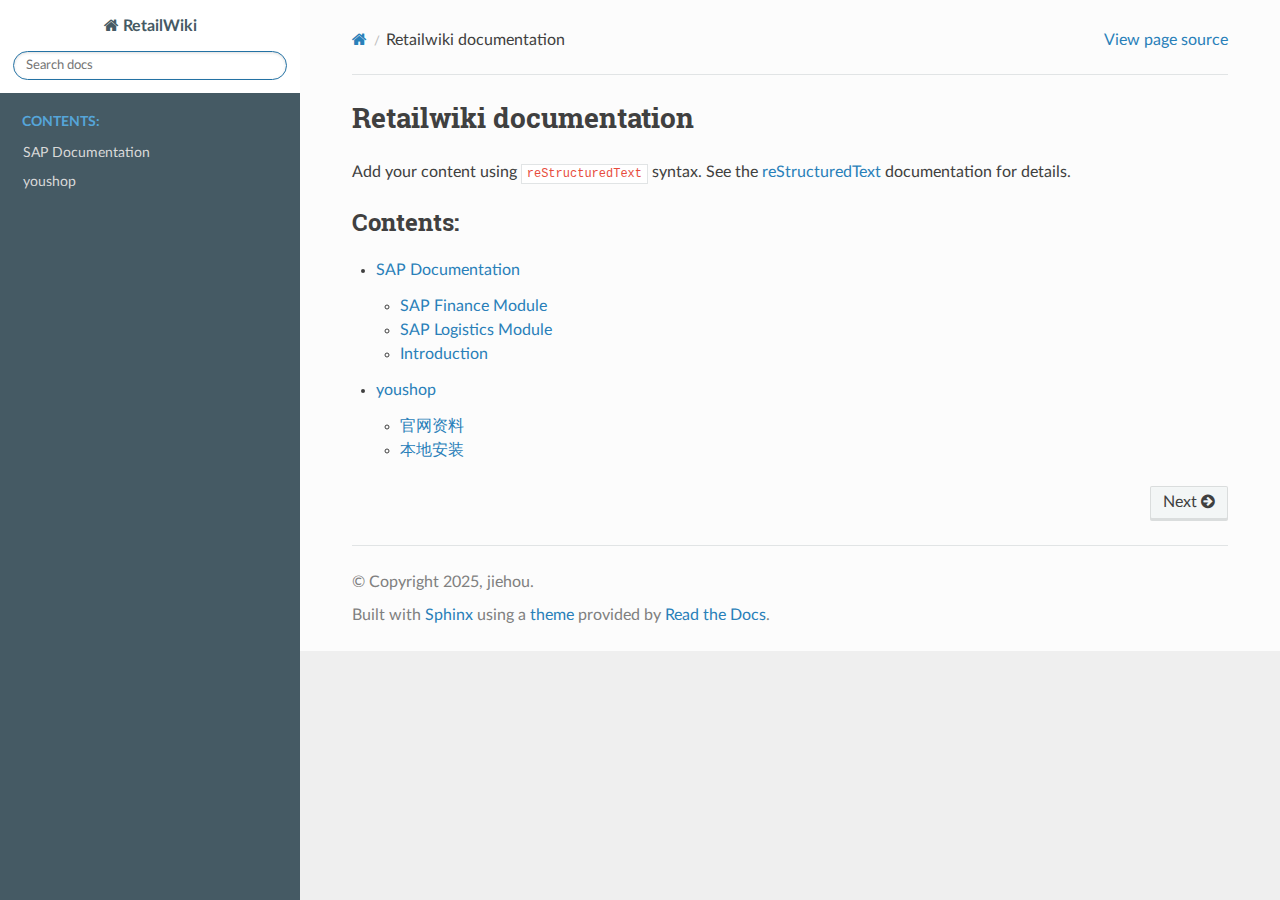
==== commit d7fe930b: "Deploy documentation to gh-pages" ====
--- a/index.html
+++ b/index.html
@@ -45,6 +45,7 @@
               <p class="caption" role="heading"><span class="caption-text">Contents:</span></p>
 <ul>
 <li class="toctree-l1"><a class="reference internal" href="sap/index.html">SAP Documentation</a></li>
+<li class="toctree-l1"><a class="reference internal" href="yoshop/index.html">youshop</a></li>
 </ul>
 
         </div>
@@ -82,6 +83,12 @@
 <li class="toctree-l1"><a class="reference internal" href="sap/index.html">SAP Documentation</a><ul>
 <li class="toctree-l2"><a class="reference internal" href="sap/modules/finance.html">SAP Finance Module</a></li>
 <li class="toctree-l2"><a class="reference internal" href="sap/modules/logistics.html">SAP Logistics Module</a></li>
+<li class="toctree-l2"><a class="reference internal" href="sap/index.html#introduction">Introduction</a></li>
+</ul>
+</li>
+<li class="toctree-l1"><a class="reference internal" href="yoshop/index.html">youshop</a><ul>
+<li class="toctree-l2"><a class="reference internal" href="yoshop/index.html#id1">官网资料</a></li>
+<li class="toctree-l2"><a class="reference internal" href="yoshop/index.html#id2">本地安装</a></li>
 </ul>
 </li>
 </ul>
